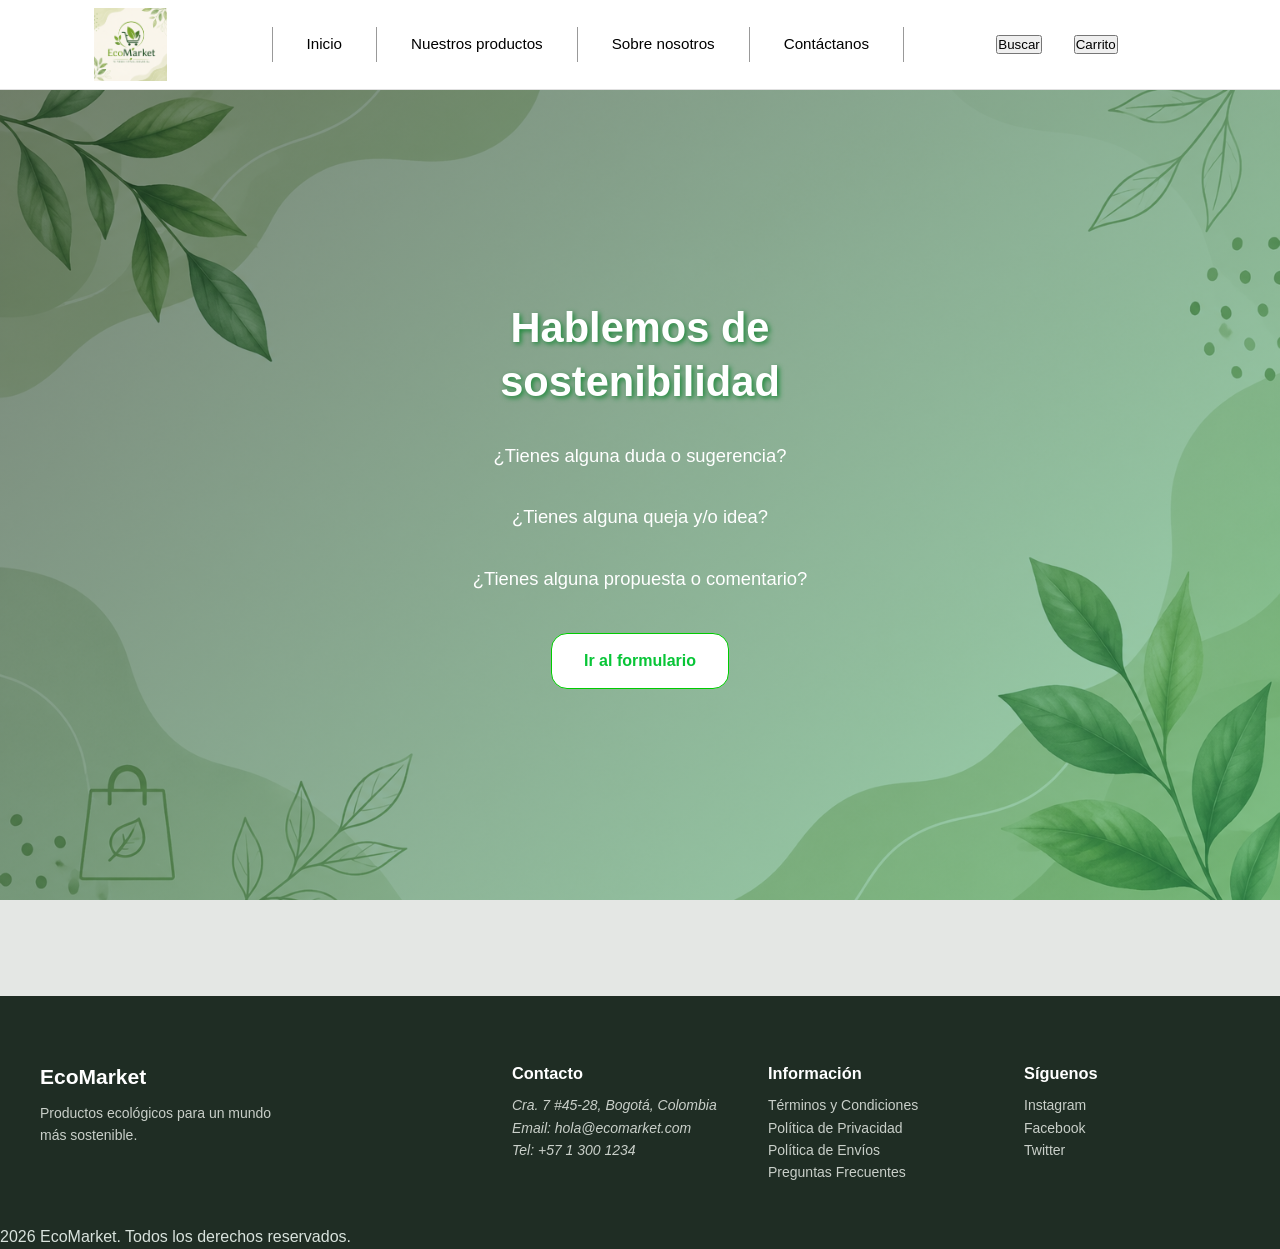
==== views/contacto.html @ 1eaf4905 "feat(contact): estilar página de contacto con preguntas animadas, formulario validado y revelado por" ====
<!DOCTYPE html>
<html lang="es">

<head>
    <meta charset="UTF-8">
    <meta name="viewport" content="width=device-width, initial-scale=1.0">
    <title>EcoMarket - Contáctanos</title>
    <link rel="stylesheet" href="/css/main.css">
    <link rel="stylesheet" href="/css/layout.css">
    <link rel="stylesheet" href="/css/components.css">
    <link rel="stylesheet" href="/css/animations.css">
</head>

<body>
    <header class="presentacion">
        <nav class="main-nav">
            <div class="logo-container">
                <img id="logo" src="/img/hero/logo.png">
            </div>

            <div class="ref-container">
                <hr>
                <a href="/index.html">Inicio</a>
                <hr>
                <a href="/views/productos.html">Nuestros productos</a>
                <hr>
                <a href="/views/sobre-nosotros.html">Sobre nosotros</a>
                <hr>
                <a href="/views/contacto.html">Contáctanos</a>
                <hr>
            </div>

            <div class="stuff-container">
                <button>Buscar</button>
                <button>Carrito</button>
            </div>
        </nav>
    </header>

    <main>
        <section class="contact-intro">
            <h1 class="contact-intro-title">Hablemos de sostenibilidad</h1>

            <div class="contact-intro-questions">
                <div class="contact-question" style="--line-delay: 0s;">
                    <p class="contact-intro-desc">¿Tienes alguna duda o sugerencia?</p>
                    <span class="contact-intro-line" aria-hidden="true"></span>
                </div>
                <div class="contact-question" style="--line-delay: 0.15s;">
                    <p class="contact-intro-desc">¿Tienes alguna queja y/o idea?</p>
                    <span class="contact-intro-line" aria-hidden="true"></span>
                </div>
                <div class="contact-question" style="--line-delay: 0.3s;">
                    <p class="contact-intro-desc">¿Tienes alguna propuesta o comentario?</p>
                    <span class="contact-intro-line" aria-hidden="true"></span>
                </div>
            </div>

            <a href="#contact-section" class="contact-intro-button">Ir al formulario</a>
        </section>

        <section class="contact-body" id="contact-section">
            <div class="contact-body-container">
                <form id="contact-form" class="contact-form" novalidate>
                    <h2 class="section-title">Envíanos un mensaje</h2>

                    <label class="form-field">
                        <span class="form-label">Nombre</span>
                        <input type="text" name="name" required minlength="2" placeholder="Tu nombre">
                    </label>

                    <label class="form-field">
                        <span class="form-label">Email</span>
                        <input type="email" name="email" required placeholder="tu@correo.com">
                    </label>

                    <label class="form-field">
                        <span class="form-label">Mensaje</span>
                        <textarea name="message" rows="5" required minlength="10"
                            placeholder="Cuéntanos en qué podemos ayudarte..."></textarea>
                    </label>

                    <button type="submit" class="form-submit">Enviar mensaje</button>
                </form>

                <aside class="contact-info">
                    <h2 class="section-title">Visítanos</h2>
                    <div class="contact-map" aria-label="Mapa de ubicación">
                        <div class="contact-map-pin" aria-hidden="true"></div>
                        <div class="contact-map-overlay">
                            <p>Cra. 7 #45-28</p>
                            <p>Bogotá, Colombia</p>
                        </div>
                    </div>

                    <ul class="contact-socials" aria-label="Redes sociales">
                        <li>
                            <a href="#" class="contact-social-link" aria-label="Instagram">
                                <span aria-hidden="true">IG</span>
                            </a>
                        </li>
                        <li>
                            <a href="#" class="contact-social-link" aria-label="Facebook">
                                <span aria-hidden="true">FB</span>
                            </a>
                        </li>
                        <li>
                            <a href="#" class="contact-social-link" aria-label="Twitter">
                                <span aria-hidden="true">TW</span>
                            </a>
                        </li>
                        <li>
                            <a href="#" class="contact-social-link" aria-label="WhatsApp">
                                <span aria-hidden="true">WA</span>
                            </a>
                        </li>
                    </ul>
                </aside>
            </div>
        </section>
    </main>

    <footer class="site-footer">
        <div class="footer-container">
            <div class="footer-section footer-brand">
                <h2 class="footer-title">EcoMarket</h2>
                <p class="footer-tagline">
                    Productos ecológicos para un mundo más sostenible.
                </p>
            </div>
            <div class="footer-section">
                <h3 class="footer-title">Contacto</h3>
                <address class="footer-contact">
                    <p>Cra. 7 #45-28, Bogotá, Colombia</p>
                    <p>Email: <a href="mailto:hola@ecomarket.com">hola@ecomarket.com</a></p>
                    <p>Tel: <a href="tel:+5713001234">+57 1 300 1234</a></p>
                </address>
            </div>

            <div class="footer-section">
                <h3 class="footer-title">Información</h3>
                <ul class="footer-links">
                    <li><a href="#">Términos y Condiciones</a></li>
                    <li><a href="#">Política de Privacidad</a></li>
                    <li><a href="#">Política de Envíos</a></li>
                    <li><a href="#">Preguntas Frecuentes</a></li>
                </ul>
            </div>

            <div class="footer-section">
                <h3 class="footer-title">Síguenos</h3>
                <ul class="social-links" aria-label="Redes sociales">
                    <li>
                        <a href="#" aria-label="Síguenos en Instagram" class="social-link">
                            <span aria-hidden="true">Instagram</span>
                        </a>
                    </li>
                    <li>
                        <a href="#" aria-label="Síguenos en Facebook" class="social-link">
                            <span aria-hidden="true">Facebook</span>
                        </a>
                    </li>
                    <li>
                        <a href="#" aria-label="Síguenos en Twitter" class="social-link">
                            <span aria-hidden="true">Twitter</span>
                        </a>
                    </li>
                </ul>
            </div>
        </div>

        <div class="footer-bottom">
            <p>2026 EcoMarket. Todos los derechos reservados.</p>
        </div>
    </footer>
</body>

</html>
---- css/main.css ----
:root {
    --color-text: #1f2d24;
    --font-family-base: -apple-system, BlinkMacSystemFont, "Segoe UI",
        Roboto, "Helvetica Neue", Arial, sans-serif;
    --font-family-heading: var(--font-family-base);
    --color-btn-hvr: #08c537;
    --color-bg: hsl(120, 5%, 90%)
}

* {
    margin: 0;
    padding: 0;
    box-sizing: border-box;
}

body {
    margin: 0;
    padding: 0;
    width: 100%;
    min-height: 100vh;
    font-family: var(--font-family-base);
    font-size: 1rem;
    line-height: 1.6;
    color: var(--color-text);
    background-color: var(--color-bg);
    -webkit-font-smoothing: antialiased;
    -moz-osx-font-smoothing: grayscale;
}
---- css/layout.css ----
.presentacion {
    color: white;
    font-size: 1.1rem;
    width: 100vw;
    position: sticky;
    top: 0;
    z-index: 1000;
}


.products {
    width: 100%;
    padding-block: 2rem;
}

.product-container {
    width: 100%;
    max-width: 1200px;
    margin-inline: auto;
}

.category {
    display: flex;
    flex-direction: column;
    gap: 1rem;
}

.card-container {
    display: grid;
    grid-template-columns: 1fr;
    justify-content: space-evenly;
    padding-inline: 2rem;
    gap: 1.5rem;
    row-gap: 2rem;
}

.site-footer {
    margin-top: 6rem;
    color: #d8e2dc;
    background-color: var(--color-text);
}

.footer-container {
    display: grid;
    grid-template-columns: 1fr;
    gap: 2.5rem;
    width: 100%;
    max-width: 1200px;
    margin-inline: auto;
    padding: 4rem 1rem 2.5rem;
}

.footer-section {
    display: flex;
    flex-direction: column;
    gap: 0.5rem;
}





@media (min-width: 720px) {
    .footer-container {
        grid-template-columns: repeat(2, 1fr);
        padding-inline: var(--space-md);
    }

    .card-container {
        grid-template-columns: repeat(3, 1fr);
    }
}

@media (min-width: 1024px) {
    .footer-container {
        grid-template-columns: 2fr 1fr 1fr 1fr;
    }

    .card-container {
        grid-template-columns: repeat(4, 1fr);
    }

    .contact-body-container {
        grid-template-columns: 3fr 2fr;
        align-items: start;
    }
}
---- css/components.css ----
.main-nav {
    display: flex;
    align-items: center;
    justify-content: space-evenly;
    width: 100%;
    height: 10vh;
    background-color: rgb(255, 255, 255);
    padding-right: 5rem;
    border-bottom: 1px solid #e0e0e0;
    mix-blend-mode: multiply;
}

.main-nav hr {
    display: inline-block;
    border: none;
    width: 0.0625rem;
    height: 40%;
    background-color: #999;
    margin: 0 0.625rem;
    vertical-align: middle;
}

.logo-container {
    display: flex;
    align-items: center;
    height: 100%;
}

#logo {
    height: 100%;
    max-height: 100%;
    width: auto;
    object-fit: contain;
    padding: 0.5rem 0.75rem;
}

.ref-container {
    display: flex;
    gap: 1.5rem;
    height: 100%;
    align-items: center;
    flex-wrap: nowrap;
}

.ref-container a {
    position: relative;
    max-width: fit-content;
    font-size: 0.95rem;
    color: black;
    text-decoration: none;
    white-space: nowrap;
}

.ref-container a:hover,
.hero-content button {
    color: var(--color-btn-hvr);
}

.stuff-container {
    display: flex;
    gap: 2rem;
}

.hero {
    min-height: fit-content;
    display: flex;
    width: 100vw;
    height: 80vh;
    background-image: linear-gradient(135deg,
            rgba(15, 40, 25, 0.55) 0%,
            rgba(39, 174, 96, 0.45) 100%), url(../img/hero/background.png);
    background-size: cover;
    background-position: center;
    background-repeat: no-repeat;
    overflow: hidden;
    justify-content: center;
    align-items: center;
    padding-bottom: 2rem;
}

.hero-content {
    display: flex;
    flex-direction: column;
    align-items: center;
    gap: 1rem;
    max-width: 100ch;
    color: white;
    padding: 2.6rem 3.3rem 0 0;
    text-align: center;
    transition: opacity 0.02s ease;
}

.hero-content #titulo {
    font-weight: bolder;
    text-shadow: 0.125rem 0.125rem 0.3125rem rgb(28, 137, 57);
    font-size: 4rem;
    line-height: 1.3;
}

.hero-desc {
    display: flex;
    flex-direction: column;
    align-items: center;
    gap: 2rem;
    padding: 0 8rem;
}

.hero-desc p {
    max-width: 70ch;
    font-size: 1.3rem;
}

.cta-button {
    position: relative;
    display: inline-block;
    color: var(--color-btn-hvr);
    padding: 1rem 2rem;
    background-color: white;
    border-radius: 1rem;
    border: 1px solid hsl(120, 100%, 40%);
    outline: 3px solid hsl(120, 100%, 40%);
    outline-offset: 0.14rem;
    text-decoration: none;
}

.cta-button:hover {
    animation: bigsmall 1.5s infinite;
}

.cta-button:active {
    animation: none;
    transform: translateY(2px) scale(0.95);
    box-shadow: 3px 3px 5px 5px hsl(120, 100%, 30%);
}

.cta-button:before {
    content: "";
    position: absolute;
    height: 4rem;
    width: 8rem;
    left: 50%;
    top: 50%;
    border-radius: 5rem;
    border: 3px solid rgba(0, 255, 0, 0.5);
    opacity: 0;
}

.cta-button:focus::before {
    animation: pulse 0.3s ease-out;
}


.category-title {
    color: green;
}

.card {
    border-radius: 0.5rem;
    overflow: hidden;
    background-color: white;
}

.card-img-wrap {
    width: 100%;
    position: relative;
    z-index: 0;
}

.card img {
    display: block;
    width: 100%;
    aspect-ratio: 4/3;
    object-fit: cover;
    z-index: 0;
}

.card-tag {
    position: absolute;
    top: 0;
    right: 0;
    display: flex;
    align-items: center;
    z-index: 2;
}

.card-tag-text {
    padding: 0.05rem 0.5rem;
    background: linear-gradient(to right, #ff007f, #7f00ff, #00f0ff, #ff007f);
    -webkit-background-clip: text;
    background-clip: text;
    color: transparent;
    font-weight: bold;
    z-index: 1;
}

.card-tag-bg {
    position: absolute;
    inset: 0;
    background-color: rgba(0, 0, 0, 0.7);
    border-radius: 0.4rem;
    z-index: 0;
}

.footer-brand {
    max-width: 30ch;
}

.footer-section,
.footer-section a {
    position: relative;
    color: hsl(120, 5%, 80%);
    text-decoration: none;
    font-size: 0.875rem;
}

.footer-section a:hover {
    color: hsl(120, 50%, 70%);
}

.footer-section a:hover::after,
.ref-container a:hover::after {
    content: "";
    position: absolute;
    height: 1rem;
    width: 0.1rem;
    left: 0%;
    top: 17%;
    border-bottom: 0.1rem solid hsl(120, 50%, 60%);
    animation: movingline 0.5s ease forwards;
}

.footer-section li {
    list-style: none;
}

.footer-title {
    color: white;
}

.contact-intro {
    position: relative;
    width: 100%;
    min-height: 90vh;
    display: flex;
    flex-direction: column;
    align-items: center;
    justify-content: center;
    gap: 2rem;
    text-align: center;
    padding: 4rem 2rem;
    background-image: linear-gradient(135deg,
            rgba(15, 40, 25, 0.55) 0%,
            rgba(39, 174, 96, 0.45) 100%), url(../img/hero/background.png);
    background-size: cover;
    background-position: center;
    color: white;
}

.contact-intro-title {
    font-size: 2.6rem;
    font-weight: bolder;
    text-shadow: 0.125rem 0.125rem 0.3125rem rgb(28, 137, 57);
    line-height: 1.3;
    max-width: 20ch;
}

.contact-intro-questions {
    display: flex;
    flex-direction: column;
    gap: 1.5rem;
    width: 100%;
    max-width: 1000px;
    align-items: center;
}

.contact-question {
    display: flex;
    flex-direction: column;
    align-items: center;
    gap: 0.5rem;
}

.contact-intro-desc {
    max-width: 40ch;
    font-size: 1.15rem;
    transition: color 0.3s ease, transform 0.3s ease;
}

.contact-question:hover .contact-intro-desc {
    color: #d4ffd9;
    transform: translateY(-2px);
}

.contact-intro-line {
    display: block;
    width: 0.18rem;
    height: 0;
    background: linear-gradient(to bottom, white, var(--color-btn-hvr));
    border-radius: 1rem;
    transform-origin: top;
}

.contact-intro:hover .contact-intro-line {
    animation: drawLine 0.7s ease-out forwards;
    animation-delay: var(--line-delay, 0s);
}

.contact-intro-button {
    display: inline-block;
    color: var(--color-btn-hvr);
    padding: 0.9rem 2rem;
    background-color: white;
    border-radius: 1rem;
    border: 1px solid hsl(120, 100%, 40%);
    text-decoration: none;
    font-weight: bold;
    transition: transform 0.3s ease, box-shadow 0.3s ease;
}

.contact-intro:hover .contact-intro-button {
    animation: pulseGlow 0.9s ease-out 0.95s;
}

.contact-body {
    width: 100%;
    padding-block: 4rem;
    display: none;
}

.contact-body:target {
    display: block;
    animation: fadeIn 0.5s ease-out;
}

.contact-body-container {
    display: grid;
    grid-template-columns: 1fr;
    gap: 2.5rem;
    max-width: 1200px;
    margin-inline: auto;
    padding-inline: 2rem;
}

.section-title {
    color: var(--color-btn-hvr);
    font-size: 1.8rem;
    margin-bottom: 0.5rem;
}

.contact-form {
    display: flex;
    flex-direction: column;
    gap: 1.2rem;
    background-color: white;
    padding: 2rem;
    border-radius: 1rem;
    box-shadow: 0 4px 16px rgba(0, 0, 0, 0.06);
}

.form-field {
    display: flex;
    flex-direction: column;
    gap: 0.4rem;
}

.form-label {
    font-weight: bold;
    color: var(--color-text);
    font-size: 0.95rem;
}

.contact-form input,
.contact-form textarea {
    width: 100%;
    padding: 0.7rem 0.9rem;
    border: 2px solid #e74c3c;
    border-radius: 0.5rem;
    font-family: inherit;
    font-size: 1rem;
    color: var(--color-text);
    background-color: var(--color-bg);
    box-shadow: 0 0 0 3px rgba(231, 76, 60, 0.12);
    transition: border-color 0.3s ease, box-shadow 0.3s ease;
}

.contact-form input:valid,
.contact-form textarea:valid {
    border-color: #2ecc71;
    box-shadow: 0 0 0 3px rgba(46, 204, 113, 0.15);
}

.contact-form input:focus,
.contact-form textarea:focus {
    outline: none;
    border-color: #2ecc71;
    box-shadow: 0 0 0 3px rgba(46, 204, 113, 0.2);
}

.form-submit {
    align-self: flex-start;
    color: white;
    background-color: var(--color-btn-hvr);
    padding: 0.9rem 2rem;
    border: none;
    border-radius: 0.75rem;
    font-weight: bold;
    cursor: pointer;
    transition: transform 0.2s ease, background-color 0.2s ease;
}

.form-submit:hover {
    background-color: hsl(120, 100%, 35%);
    transform: translateY(-2px);
}

.contact-info {
    display: flex;
    flex-direction: column;
    gap: 1.5rem;
}

.contact-map {
    position: relative;
    width: 100%;
    aspect-ratio: 4/3;
    border-radius: 1rem;
    overflow: hidden;
    background:
        linear-gradient(120deg, rgba(46, 204, 113, 0.2), rgba(39, 174, 96, 0.35)),
        repeating-linear-gradient(0deg, #e8efe9 0 39px, #cfd9d2 39px 40px),
        repeating-linear-gradient(90deg, #e8efe9 0 39px, #cfd9d2 39px 40px);
    box-shadow: 0 4px 16px rgba(0, 0, 0, 0.08);
}

.contact-map-pin {
    position: absolute;
    top: 45%;
    left: 50%;
    width: 1.4rem;
    height: 1.4rem;
    background-color: #e74c3c;
    border: 3px solid white;
    border-radius: 50%;
    transform: translate(-50%, -100%);
    box-shadow: 0 4px 8px rgba(0, 0, 0, 0.25);
}

.contact-map-pin::after {
    content: "";
    position: absolute;
    top: 100%;
    left: 50%;
    width: 0;
    height: 0;
    border-left: 0.5rem solid transparent;
    border-right: 0.5rem solid transparent;
    border-top: 0.8rem solid #e74c3c;
    transform: translateX(-50%);
}

.contact-map-overlay {
    position: absolute;
    bottom: 1rem;
    left: 1rem;
    background-color: white;
    padding: 0.6rem 1rem;
    border-radius: 0.5rem;
    font-size: 0.9rem;
    box-shadow: 0 2px 8px rgba(0, 0, 0, 0.15);
}

.contact-socials {
    list-style: none;
    display: flex;
    gap: 1rem;
    flex-wrap: wrap;
}

.contact-social-link {
    display: flex;
    align-items: center;
    justify-content: center;
    width: 3rem;
    height: 3rem;
    border-radius: 50%;
    background-color: white;
    color: var(--color-btn-hvr);
    font-weight: bold;
    text-decoration: none;
    border: 2px solid var(--color-btn-hvr);
    transition: transform 0.3s ease, background-color 0.3s ease, color 0.3s ease;
}

.contact-social-link:hover {
    transform: scale(1.2);
    background-color: var(--color-btn-hvr);
    color: white;
}
---- css/animations.css ----
@keyframes pulse {
    from {
        transform: translate(-50%, -50%) scale(1);
        opacity: 1;
    }

    to {
        transform: translate(-50%, -50%) scale(4);
        opacity: 0;
    }
}

@keyframes bigsmall {

    0%,
    100% {
        transform: scale(1.05);
    }

    50% {
        transform: scale(1.08);
    }
}

@keyframes movingline {
    from {
        width: 1%;
    }

    to {
        width: 100%;
    }
}

@keyframes drawLine {
    0% {
        height: 0;
        opacity: 0;
    }

    20% {
        opacity: 1;
    }

    100% {
        height: 3rem;
        opacity: 1;
    }
}

@keyframes fadeIn {
    from {
        opacity: 0;
        transform: translateY(20px);
    }

    to {
        opacity: 1;
        transform: translateY(0);
    }
}

@keyframes pulseGlow {
    0% {
        transform: scale(1);
        box-shadow: 0 0 0 0 rgba(8, 197, 55, 0.6);
    }

    50% {
        transform: scale(1.05);
        box-shadow: 0 0 0 12px rgba(8, 197, 55, 0);
    }

    100% {
        transform: scale(1);
        box-shadow: 0 0 0 0 rgba(8, 197, 55, 0);
    }
}
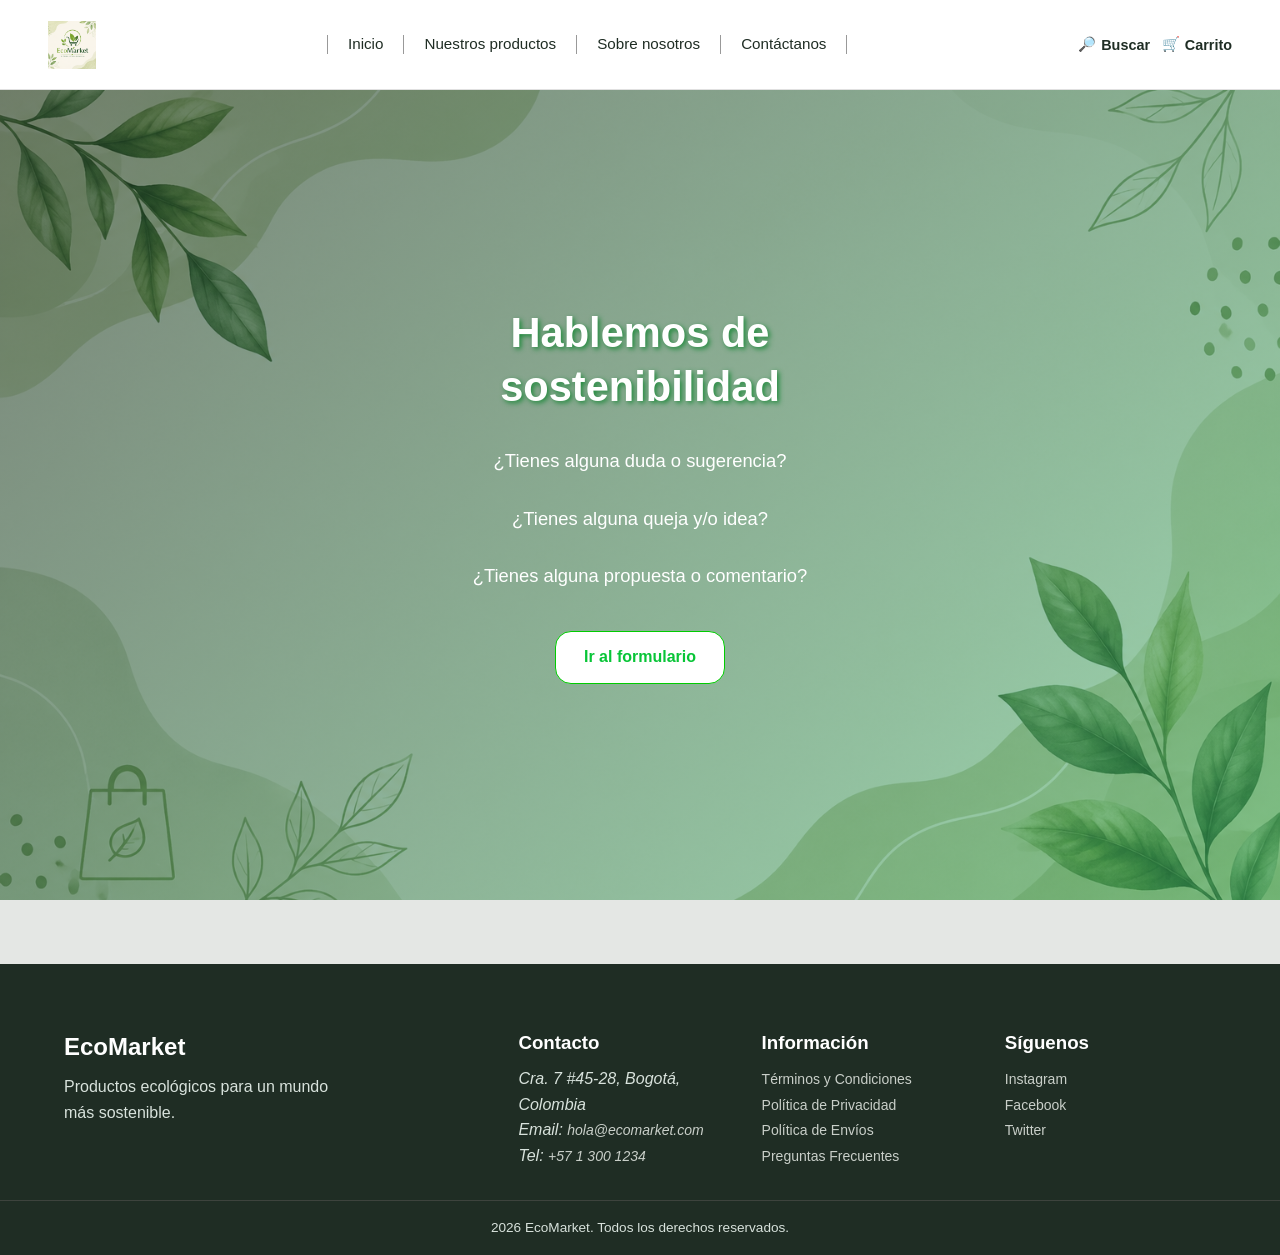
==== commit bfa3ce77: "refactor: enfoque Mobile First y reorganización de módulos CSS - layout.css ahora contiene toda la e" ====
--- a/views/contacto.html
+++ b/views/contacto.html
@@ -31,8 +31,8 @@
             </div>
 
             <div class="stuff-container">
-                <button>Buscar</button>
-                <button>Carrito</button>
+                <button><span aria-hidden="true">🔎</span> Buscar</button>
+                <button><span aria-hidden="true">🛒</span> Carrito</button>
             </div>
         </nav>
     </header>
--- a/css/layout.css
+++ b/css/layout.css
@@ -1,12 +1,136 @@
+/* =========================
+   LAYOUT - Mobile First
+   Header, secciones, grids y footer
+   ========================= */
+
 .presentacion {
     color: white;
-    font-size: 1.1rem;
-    width: 100vw;
+    font-size: 1rem;
+    width: 100%;
     position: sticky;
     top: 0;
     z-index: 1000;
 }
 
+.main-nav {
+    display: grid;
+    grid-template-columns: auto 1fr;
+    grid-template-areas:
+        "logo stuff"
+        "ref ref";
+    gap: 0.5rem 1rem;
+    align-items: center;
+    width: 100%;
+    background-color: white;
+    padding: 0.5rem 1rem;
+    border-bottom: 1px solid #e0e0e0;
+}
+
+.logo-container {
+    grid-area: logo;
+    display: flex;
+    align-items: center;
+    height: 3rem;
+}
+
+.ref-container {
+    grid-area: ref;
+    display: flex;
+    flex-wrap: wrap;
+    gap: 0.5rem 1rem;
+    justify-content: center;
+    align-items: center;
+}
+
+.stuff-container {
+    grid-area: stuff;
+    display: flex;
+    gap: 0.75rem;
+    justify-self: end;
+}
+
+.main-nav hr {
+    display: none;
+}
+
+.hero,
+.about-hero,
+.contact-intro {
+    width: 100%;
+    display: flex;
+    flex-direction: column;
+    justify-content: center;
+    align-items: center;
+    text-align: center;
+    color: white;
+    background-image: linear-gradient(135deg,
+            rgba(15, 40, 25, 0.55) 0%,
+            rgba(39, 174, 96, 0.45) 100%), url(../img/hero/background.png);
+    background-size: cover;
+    background-position: center;
+    background-repeat: no-repeat;
+}
+
+.hero {
+    min-height: 70vh;
+    padding: 2rem 1rem;
+}
+
+.about-hero {
+    min-height: 40vh;
+    padding: 3rem 1rem;
+}
+
+.contact-intro {
+    min-height: 90vh;
+    gap: 1.5rem;
+    padding: 3rem 1rem;
+}
+
+.hero-content,
+.about-hero-content {
+    display: flex;
+    flex-direction: column;
+    align-items: center;
+    gap: 1rem;
+    max-width: 100ch;
+}
+
+.contact-intro-questions {
+    display: flex;
+    flex-direction: column;
+    gap: 1.25rem;
+    width: 100%;
+    max-width: 1000px;
+    align-items: center;
+}
+
+.contact-question {
+    display: flex;
+    flex-direction: column;
+    align-items: center;
+    gap: 0.5rem;
+}
+
+.contact-body {
+    width: 100%;
+    padding-block: 3rem;
+    display: none;
+}
+
+.contact-body:target {
+    display: block;
+    animation: fadeIn 0.5s ease-out;
+}
+
+.contact-body-container {
+    display: grid;
+    grid-template-columns: 1fr;
+    gap: 2rem;
+    max-width: 1200px;
+    margin-inline: auto;
+    padding-inline: 1rem;
+}
 
 .products {
     width: 100%;
@@ -28,14 +152,98 @@
 .card-container {
     display: grid;
     grid-template-columns: 1fr;
-    justify-content: space-evenly;
-    padding-inline: 2rem;
+    padding-inline: 1rem;
     gap: 1.5rem;
-    row-gap: 2rem;
+}
+
+.catalog {
+    display: grid;
+    grid-template-columns: 1fr;
+    gap: 1.5rem;
+    max-width: 1400px;
+    margin-inline: auto;
+    padding: 1.5rem 1rem;
+}
+
+.catalog-main {
+    display: flex;
+    flex-direction: column;
+    gap: 1.25rem;
+}
+
+.catalog-grid {
+    display: grid;
+    grid-template-columns: 1fr;
+    gap: 1.25rem;
+}
+
+.history {
+    width: 100%;
+    padding-block: 3rem;
+}
+
+.history-container {
+    display: flex;
+    flex-direction: column;
+    gap: 1.5rem;
+    max-width: 1200px;
+    margin-inline: auto;
+    padding-inline: 1rem;
+    align-items: center;
+}
+
+.history-text {
+    display: flex;
+    flex-direction: column;
+    gap: 1rem;
+    max-width: 60ch;
+}
+
+.principles {
+    width: 100%;
+    padding-block: 3rem;
+    background-color: white;
+}
+
+.principles-container {
+    max-width: 1200px;
+    margin-inline: auto;
+    padding-inline: 1rem;
+    text-align: center;
+}
+
+.principles-list {
+    list-style: none;
+    display: grid;
+    grid-template-columns: 1fr;
+    gap: 1rem;
+    margin-top: 1.5rem;
+}
+
+.testimonials {
+    width: 100%;
+    padding-block: 3rem;
+    overflow-x: hidden;
+}
+
+.testimonials-container {
+    max-width: 1200px;
+    margin-inline: auto;
+    padding-inline: 1rem;
+    text-align: center;
+}
+
+.testimonials-track {
+    display: flex;
+    gap: 1.25rem;
+    margin-top: 1.5rem;
+    overflow-x: auto;
+    scroll-snap-type: x mandatory;
+    padding-bottom: 1rem;
 }
 
 .site-footer {
-    margin-top: 6rem;
+    margin-top: 4rem;
     color: #d8e2dc;
     background-color: var(--color-text);
 }
@@ -43,11 +251,11 @@
 .footer-container {
     display: grid;
     grid-template-columns: 1fr;
-    gap: 2.5rem;
-    width: 100%;
-    max-width: 1200px;
-    margin-inline: auto;
-    padding: 4rem 1rem 2.5rem;
+    gap: 2rem;
+    width: 100%;
+    max-width: 1200px;
+    margin-inline: auto;
+    padding: 3rem 1rem 2rem;
 }
 
 .footer-section {
@@ -56,27 +264,131 @@
     gap: 0.5rem;
 }
 
-
-
-
-
+.footer-section li {
+    list-style: none;
+}
+
+.footer-brand {
+    max-width: 30ch;
+}
+
+.footer-bottom {
+    text-align: center;
+    padding: 1rem;
+    font-size: 0.85rem;
+    border-top: 1px solid hsl(120, 5%, 25%);
+}
+
+
+/* =========================
+   Tablet (>=720px)
+   ========================= */
 @media (min-width: 720px) {
+    .presentacion {
+        font-size: 1.1rem;
+    }
+
+    .main-nav {
+        grid-template-columns: auto 1fr auto;
+        grid-template-areas: "logo ref stuff";
+        padding: 0.5rem 2rem;
+        height: 10vh;
+    }
+
+    .logo-container {
+        height: 100%;
+    }
+
+    .ref-container {
+        gap: 1rem;
+        justify-content: center;
+    }
+
+    .main-nav hr {
+        display: inline-block;
+        border: none;
+        width: 0.0625rem;
+        height: 1.2rem;
+        background-color: #999;
+        margin: 0 0.25rem;
+        vertical-align: middle;
+    }
+
+    .hero {
+        min-height: 80vh;
+        padding: 3rem 2rem;
+    }
+
+    .about-hero {
+        min-height: 50vh;
+        padding: 4rem 2rem;
+    }
+
+    .contact-intro {
+        padding: 4rem 2rem;
+        gap: 2rem;
+    }
+
+    .card-container,
+    .catalog-grid {
+        grid-template-columns: repeat(2, 1fr);
+        padding-inline: 2rem;
+    }
+
+    .catalog {
+        padding: 2rem 1.5rem;
+    }
+
     .footer-container {
         grid-template-columns: repeat(2, 1fr);
-        padding-inline: var(--space-md);
+        padding: 4rem 1.5rem 2rem;
+    }
+
+    .principles-list {
+        grid-template-columns: repeat(2, 1fr);
+        gap: 1.5rem;
+    }
+
+    .history-container,
+    .principles-container,
+    .testimonials-container,
+    .contact-body-container {
+        padding-inline: 2rem;
+    }
+}
+
+
+/* =========================
+   Desktop (>=1024px)
+   ========================= */
+@media (min-width: 1024px) {
+    .main-nav {
+        padding: 0.5rem 3rem;
     }
 
     .card-container {
-        grid-template-columns: repeat(3, 1fr);
-    }
-}
-
-@media (min-width: 1024px) {
+        grid-template-columns: repeat(4, 1fr);
+    }
+
+    .catalog {
+        grid-template-columns: 260px 1fr;
+    }
+
+    .catalog-grid {
+        grid-template-columns: repeat(4, 1fr);
+    }
+
     .footer-container {
         grid-template-columns: 2fr 1fr 1fr 1fr;
     }
 
-    .card-container {
+    .history-container {
+        flex-direction: row;
+        align-items: center;
+        gap: 4rem;
+    }
+
+    .principles-list {
         grid-template-columns: repeat(4, 1fr);
     }
 
@@ -84,4 +396,4 @@
         grid-template-columns: 3fr 2fr;
         align-items: start;
     }
-}+}
--- a/css/components.css
+++ b/css/components.css
@@ -1,126 +1,129 @@
-.main-nav {
-    display: flex;
-    align-items: center;
-    justify-content: space-evenly;
-    width: 100%;
-    height: 10vh;
-    background-color: rgb(255, 255, 255);
-    padding-right: 5rem;
-    border-bottom: 1px solid #e0e0e0;
-    mix-blend-mode: multiply;
-}
-
-.main-nav hr {
-    display: inline-block;
-    border: none;
-    width: 0.0625rem;
-    height: 40%;
-    background-color: #999;
-    margin: 0 0.625rem;
-    vertical-align: middle;
-}
-
-.logo-container {
-    display: flex;
-    align-items: center;
-    height: 100%;
-}
-
+/* =========================
+   COMPONENTS - Mobile First
+   Tipografía de secciones, botones, cards, formularios,
+   filtros, paginación y elementos decorativos
+   ========================= */
+
+
+/* --- Navegación --- */
 #logo {
     height: 100%;
-    max-height: 100%;
+    max-height: 3rem;
     width: auto;
     object-fit: contain;
-    padding: 0.5rem 0.75rem;
-}
-
-.ref-container {
-    display: flex;
-    gap: 1.5rem;
-    height: 100%;
-    align-items: center;
-    flex-wrap: nowrap;
 }
 
 .ref-container a {
     position: relative;
-    max-width: fit-content;
-    font-size: 0.95rem;
-    color: black;
+    font-size: 0.9rem;
+    color: var(--color-text);
     text-decoration: none;
     white-space: nowrap;
 }
 
-.ref-container a:hover,
-.hero-content button {
-    color: var(--color-btn-hvr);
-}
-
-.stuff-container {
-    display: flex;
-    gap: 2rem;
-}
-
-.hero {
-    min-height: fit-content;
-    display: flex;
-    width: 100vw;
-    height: 80vh;
-    background-image: linear-gradient(135deg,
-            rgba(15, 40, 25, 0.55) 0%,
-            rgba(39, 174, 96, 0.45) 100%), url(../img/hero/background.png);
-    background-size: cover;
-    background-position: center;
-    background-repeat: no-repeat;
-    overflow: hidden;
-    justify-content: center;
-    align-items: center;
-    padding-bottom: 2rem;
-}
-
-.hero-content {
-    display: flex;
-    flex-direction: column;
-    align-items: center;
-    gap: 1rem;
-    max-width: 100ch;
-    color: white;
-    padding: 2.6rem 3.3rem 0 0;
-    text-align: center;
-    transition: opacity 0.02s ease;
-}
-
-.hero-content #titulo {
+.ref-container a:hover {
+    color: var(--color-btn-hvr);
+}
+
+.stuff-container button {
+    display: inline-flex;
+    align-items: center;
+    gap: 0.3rem;
+    border: none;
+    background: none;
+    color: var(--color-text);
+    font-weight: bold;
+    cursor: pointer;
+    font-size: 0.9rem;
+}
+
+.stuff-container button:hover {
+    color: var(--color-btn-hvr);
+}
+
+
+/* --- Hero / Headings de página --- */
+#titulo {
+    font-weight: bolder;
+    font-size: 2rem;
+    line-height: 1.3;
+}
+
+.hero-desc {
+    display: flex;
+    flex-direction: column;
+    align-items: center;
+    gap: 1.25rem;
+}
+
+.hero-desc p {
+    max-width: 70ch;
+    font-size: 1rem;
+}
+
+.about-hero-title {
+    font-size: 1.8rem;
     font-weight: bolder;
     text-shadow: 0.125rem 0.125rem 0.3125rem rgb(28, 137, 57);
-    font-size: 4rem;
     line-height: 1.3;
 }
 
-.hero-desc {
-    display: flex;
-    flex-direction: column;
-    align-items: center;
-    gap: 2rem;
-    padding: 0 8rem;
-}
-
-.hero-desc p {
-    max-width: 70ch;
+.about-hero-desc {
+    font-size: 1rem;
+}
+
+.contact-intro-title {
+    font-size: 1.8rem;
+    font-weight: bolder;
+    text-shadow: 0.125rem 0.125rem 0.3125rem rgb(28, 137, 57);
+    line-height: 1.3;
+    max-width: 20ch;
+}
+
+.contact-intro-desc {
+    max-width: 40ch;
+    font-size: 1rem;
+}
+
+.contact-intro-line {
+    display: block;
+    width: 0.18rem;
+    height: 0;
+    background: linear-gradient(to bottom, white, var(--color-btn-hvr));
+    border-radius: 1rem;
+    transform-origin: top;
+}
+
+.contact-intro:hover .contact-intro-line {
+    animation: drawLine 0.7s ease-out forwards;
+    animation-delay: var(--line-delay, 0s);
+}
+
+.section-title {
+    color: var(--color-btn-hvr);
+    font-size: 1.4rem;
+    margin-bottom: 0.5rem;
+}
+
+.category-title {
+    color: var(--color-btn-hvr);
     font-size: 1.3rem;
 }
 
+
+/* --- Botones --- */
 .cta-button {
     position: relative;
     display: inline-block;
     color: var(--color-btn-hvr);
-    padding: 1rem 2rem;
+    padding: 0.8rem 1.5rem;
     background-color: white;
     border-radius: 1rem;
     border: 1px solid hsl(120, 100%, 40%);
     outline: 3px solid hsl(120, 100%, 40%);
     outline-offset: 0.14rem;
     text-decoration: none;
+    font-weight: bold;
 }
 
 .cta-button:hover {
@@ -133,7 +136,7 @@
     box-shadow: 3px 3px 5px 5px hsl(120, 100%, 30%);
 }
 
-.cta-button:before {
+.cta-button::before {
     content: "";
     position: absolute;
     height: 4rem;
@@ -149,21 +152,52 @@
     animation: pulse 0.3s ease-out;
 }
 
-
-.category-title {
-    color: green;
-}
-
+.contact-intro-button {
+    display: inline-block;
+    color: var(--color-btn-hvr);
+    padding: 0.8rem 1.75rem;
+    background-color: white;
+    border-radius: 1rem;
+    border: 1px solid hsl(120, 100%, 40%);
+    text-decoration: none;
+    font-weight: bold;
+}
+
+.card-button {
+    align-self: flex-start;
+    margin-top: 0.4rem;
+    color: white;
+    background-color: var(--color-btn-hvr);
+    padding: 0.5rem 1rem;
+    border-radius: 0.5rem;
+    text-decoration: none;
+    font-size: 0.9rem;
+    font-weight: bold;
+    transition: background-color 0.2s ease, transform 0.2s ease;
+}
+
+.card-button:hover {
+    background-color: hsl(120, 100%, 35%);
+    transform: scale(1.05);
+}
+
+
+/* --- Cards de producto --- */
 .card {
     border-radius: 0.5rem;
     overflow: hidden;
     background-color: white;
+    transition: transform 0.3s ease, box-shadow 0.3s ease;
+}
+
+.card:hover {
+    transform: translateY(-8px);
+    box-shadow: 0 12px 24px rgba(8, 197, 55, 0.18);
 }
 
 .card-img-wrap {
     width: 100%;
     position: relative;
-    z-index: 0;
 }
 
 .card img {
@@ -171,7 +205,28 @@
     width: 100%;
     aspect-ratio: 4/3;
     object-fit: cover;
-    z-index: 0;
+}
+
+.card-info {
+    display: flex;
+    flex-direction: column;
+    gap: 0.4rem;
+    padding: 1rem;
+}
+
+.card-info h3 {
+    font-size: 1.05rem;
+    color: var(--color-text);
+}
+
+.card-info p {
+    font-size: 0.9rem;
+    color: hsl(120, 5%, 35%);
+}
+
+.precio {
+    font-weight: bold;
+    color: var(--color-btn-hvr);
 }
 
 .card-tag {
@@ -201,158 +256,175 @@
     z-index: 0;
 }
 
-.footer-brand {
-    max-width: 30ch;
-}
-
-.footer-section,
-.footer-section a {
-    position: relative;
-    color: hsl(120, 5%, 80%);
+.card-stock {
+    position: absolute;
+    top: 0.5rem;
+    left: 0.5rem;
+    padding: 0.2rem 0.6rem;
+    border-radius: 1rem;
+    font-size: 0.75rem;
+    font-weight: bold;
+    color: white;
+    z-index: 2;
+}
+
+.card-stock.in-stock {
+    background-color: var(--color-btn-hvr);
+}
+
+.card-stock.out-stock {
+    background-color: #e74c3c;
+}
+
+.card-fav {
+    position: absolute;
+    top: 0.5rem;
+    right: 0.5rem;
+    display: flex;
+    align-items: center;
+    justify-content: center;
+    width: 2.2rem;
+    height: 2.2rem;
+    border-radius: 50%;
+    background-color: rgba(255, 255, 255, 0.9);
+    color: #999;
     text-decoration: none;
-    font-size: 0.875rem;
-}
-
-.footer-section a:hover {
-    color: hsl(120, 50%, 70%);
-}
-
-.footer-section a:hover::after,
-.ref-container a:hover::after {
-    content: "";
-    position: absolute;
-    height: 1rem;
-    width: 0.1rem;
-    left: 0%;
-    top: 17%;
-    border-bottom: 0.1rem solid hsl(120, 50%, 60%);
-    animation: movingline 0.5s ease forwards;
-}
-
-.footer-section li {
-    list-style: none;
-}
-
-.footer-title {
-    color: white;
-}
-
-.contact-intro {
-    position: relative;
+    font-size: 1.2rem;
+    z-index: 2;
+    transition: transform 0.2s ease, color 0.2s ease, background-color 0.2s ease;
+}
+
+.card-fav:hover {
+    transform: scale(1.15);
+}
+
+.card-fav:active {
+    color: #e74c3c;
+}
+
+.card:target .card-fav {
+    color: #e74c3c;
+    background-color: white;
+    animation: bigsmall 0.4s ease;
+}
+
+
+/* --- Principios --- */
+.principle-item {
+    background-color: var(--color-bg);
+    padding: 1.25rem;
+    border-radius: 0.75rem;
+    display: flex;
+    flex-direction: column;
+    gap: 0.5rem;
+    align-items: center;
+    text-align: center;
+    border: 1px solid transparent;
+    transition: transform 0.3s ease, border-color 0.3s ease, box-shadow 0.3s ease;
+}
+
+.principle-item:hover {
+    transform: translateY(-6px);
+    border-color: var(--color-btn-hvr);
+    box-shadow: 0 8px 20px rgba(8, 197, 55, 0.15);
+}
+
+.principle-icon {
+    width: 3rem;
+    height: 3rem;
+    border-radius: 50%;
+    background: linear-gradient(135deg, #2ecc71, #27ae60);
+}
+
+.principle-title {
+    color: var(--color-text);
+    font-size: 1.05rem;
+}
+
+
+/* --- Testimonios --- */
+.testimonial-card {
+    flex: 0 0 85%;
+    scroll-snap-align: center;
+    background-color: white;
+    padding: 1.5rem 1.25rem;
+    border-radius: 1rem;
+    display: flex;
+    flex-direction: column;
+    align-items: center;
+    gap: 0.9rem;
+    box-shadow: 0 4px 12px rgba(0, 0, 0, 0.06);
+    transition: transform 0.4s ease, box-shadow 0.4s ease;
+}
+
+.testimonial-card:hover {
+    transform: translateY(-8px) scale(1.02);
+    box-shadow: 0 10px 25px rgba(8, 197, 55, 0.2);
+}
+
+.testimonial-photo {
+    width: 4.5rem;
+    height: 4.5rem;
+    border-radius: 50%;
+    overflow: hidden;
+    border: 3px solid var(--color-btn-hvr);
+}
+
+.testimonial-photo img {
     width: 100%;
-    min-height: 90vh;
-    display: flex;
-    flex-direction: column;
-    align-items: center;
-    justify-content: center;
-    gap: 2rem;
-    text-align: center;
-    padding: 4rem 2rem;
-    background-image: linear-gradient(135deg,
-            rgba(15, 40, 25, 0.55) 0%,
-            rgba(39, 174, 96, 0.45) 100%), url(../img/hero/background.png);
-    background-size: cover;
-    background-position: center;
-    color: white;
-}
-
-.contact-intro-title {
-    font-size: 2.6rem;
-    font-weight: bolder;
-    text-shadow: 0.125rem 0.125rem 0.3125rem rgb(28, 137, 57);
-    line-height: 1.3;
-    max-width: 20ch;
-}
-
-.contact-intro-questions {
-    display: flex;
-    flex-direction: column;
-    gap: 1.5rem;
+    height: 100%;
+    object-fit: cover;
+}
+
+.testimonial-text {
+    font-style: italic;
+    max-width: 45ch;
+    color: var(--color-text);
+    font-size: 0.95rem;
+}
+
+.testimonial-stars {
+    display: flex;
+    gap: 0.25rem;
+}
+
+.testimonial-stars span::before {
+    content: "★";
+    color: #f1c40f;
+    font-size: 1.1rem;
+    line-height: 1;
+}
+
+.testimonial-author {
+    font-weight: bold;
+    color: var(--color-btn-hvr);
+}
+
+
+/* --- History --- */
+.history-img-wrap {
     width: 100%;
-    max-width: 1000px;
-    align-items: center;
-}
-
-.contact-question {
-    display: flex;
-    flex-direction: column;
-    align-items: center;
-    gap: 0.5rem;
-}
-
-.contact-intro-desc {
-    max-width: 40ch;
-    font-size: 1.15rem;
-    transition: color 0.3s ease, transform 0.3s ease;
-}
-
-.contact-question:hover .contact-intro-desc {
-    color: #d4ffd9;
-    transform: translateY(-2px);
-}
-
-.contact-intro-line {
-    display: block;
-    width: 0.18rem;
-    height: 0;
-    background: linear-gradient(to bottom, white, var(--color-btn-hvr));
+    max-width: 500px;
     border-radius: 1rem;
-    transform-origin: top;
-}
-
-.contact-intro:hover .contact-intro-line {
-    animation: drawLine 0.7s ease-out forwards;
-    animation-delay: var(--line-delay, 0s);
-}
-
-.contact-intro-button {
-    display: inline-block;
-    color: var(--color-btn-hvr);
-    padding: 0.9rem 2rem;
-    background-color: white;
-    border-radius: 1rem;
-    border: 1px solid hsl(120, 100%, 40%);
-    text-decoration: none;
-    font-weight: bold;
-    transition: transform 0.3s ease, box-shadow 0.3s ease;
-}
-
-.contact-intro:hover .contact-intro-button {
-    animation: pulseGlow 0.9s ease-out 0.95s;
-}
-
-.contact-body {
+    overflow: hidden;
+    box-shadow: 0 4px 20px rgba(0, 0, 0, 0.1);
+}
+
+.history-img-wrap img {
     width: 100%;
-    padding-block: 4rem;
-    display: none;
-}
-
-.contact-body:target {
-    display: block;
-    animation: fadeIn 0.5s ease-out;
-}
-
-.contact-body-container {
-    display: grid;
-    grid-template-columns: 1fr;
-    gap: 2.5rem;
-    max-width: 1200px;
-    margin-inline: auto;
-    padding-inline: 2rem;
-}
-
-.section-title {
-    color: var(--color-btn-hvr);
-    font-size: 1.8rem;
-    margin-bottom: 0.5rem;
-}
-
+    height: 100%;
+    object-fit: cover;
+    aspect-ratio: 4/3;
+}
+
+
+/* --- Formulario de contacto --- */
 .contact-form {
     display: flex;
     flex-direction: column;
-    gap: 1.2rem;
-    background-color: white;
-    padding: 2rem;
+    gap: 1rem;
+    background-color: white;
+    padding: 1.5rem;
     border-radius: 1rem;
     box-shadow: 0 4px 16px rgba(0, 0, 0, 0.06);
 }
@@ -372,7 +444,7 @@
 .contact-form input,
 .contact-form textarea {
     width: 100%;
-    padding: 0.7rem 0.9rem;
+    padding: 0.65rem 0.85rem;
     border: 2px solid #e74c3c;
     border-radius: 0.5rem;
     font-family: inherit;
@@ -400,7 +472,7 @@
     align-self: flex-start;
     color: white;
     background-color: var(--color-btn-hvr);
-    padding: 0.9rem 2rem;
+    padding: 0.8rem 1.75rem;
     border: none;
     border-radius: 0.75rem;
     font-weight: bold;
@@ -413,10 +485,12 @@
     transform: translateY(-2px);
 }
 
+
+/* --- Contact info: mapa y redes --- */
 .contact-info {
     display: flex;
     flex-direction: column;
-    gap: 1.5rem;
+    gap: 1.25rem;
 }
 
 .contact-map {
@@ -425,10 +499,7 @@
     aspect-ratio: 4/3;
     border-radius: 1rem;
     overflow: hidden;
-    background:
-        linear-gradient(120deg, rgba(46, 204, 113, 0.2), rgba(39, 174, 96, 0.35)),
-        repeating-linear-gradient(0deg, #e8efe9 0 39px, #cfd9d2 39px 40px),
-        repeating-linear-gradient(90deg, #e8efe9 0 39px, #cfd9d2 39px 40px);
+    background: linear-gradient(135deg, #d8e8d4, #b8d4c8);
     box-shadow: 0 4px 16px rgba(0, 0, 0, 0.08);
 }
 
@@ -463,16 +534,16 @@
     bottom: 1rem;
     left: 1rem;
     background-color: white;
-    padding: 0.6rem 1rem;
+    padding: 0.5rem 0.9rem;
     border-radius: 0.5rem;
-    font-size: 0.9rem;
+    font-size: 0.85rem;
     box-shadow: 0 2px 8px rgba(0, 0, 0, 0.15);
 }
 
 .contact-socials {
     list-style: none;
     display: flex;
-    gap: 1rem;
+    gap: 0.75rem;
     flex-wrap: wrap;
 }
 
@@ -480,8 +551,8 @@
     display: flex;
     align-items: center;
     justify-content: center;
-    width: 3rem;
-    height: 3rem;
+    width: 2.75rem;
+    height: 2.75rem;
     border-radius: 50%;
     background-color: white;
     color: var(--color-btn-hvr);
@@ -495,4 +566,293 @@
     transform: scale(1.2);
     background-color: var(--color-btn-hvr);
     color: white;
-}+}
+
+
+/* --- Sidebar filtros y buscador --- */
+.filters {
+    background-color: white;
+    border-radius: 1rem;
+    padding: 1.25rem;
+    box-shadow: 0 4px 12px rgba(0, 0, 0, 0.05);
+    display: flex;
+    flex-direction: column;
+    gap: 1.25rem;
+}
+
+.filters-block {
+    display: flex;
+    flex-direction: column;
+    gap: 0.5rem;
+}
+
+.filters-title {
+    color: var(--color-btn-hvr);
+    font-size: 1rem;
+    border-bottom: 2px solid var(--color-bg);
+    padding-bottom: 0.4rem;
+}
+
+.filters-list {
+    list-style: none;
+    display: flex;
+    flex-direction: column;
+    gap: 0.4rem;
+}
+
+.filters-list label {
+    display: flex;
+    align-items: center;
+    gap: 0.5rem;
+    cursor: pointer;
+    font-size: 0.9rem;
+    transition: color 0.2s ease;
+}
+
+.filters-list label:hover {
+    color: var(--color-btn-hvr);
+}
+
+.filters-list input[type="checkbox"] {
+    accent-color: var(--color-btn-hvr);
+    width: 1rem;
+    height: 1rem;
+}
+
+.filters-range {
+    accent-color: var(--color-btn-hvr);
+    width: 100%;
+}
+
+.filters-range-labels {
+    display: flex;
+    justify-content: space-between;
+    font-size: 0.8rem;
+    color: hsl(120, 5%, 35%);
+}
+
+/* Filtrado CSS puro vía :has() + checkboxes */
+.catalog:has(#filter-hogar:not(:checked)) .card[data-category="hogar"],
+.catalog:has(#filter-moda:not(:checked)) .card[data-category="moda"],
+.catalog:has(#filter-cuidado:not(:checked)) .card[data-category="cuidado-personal"],
+.catalog:has(#filter-alimentos:not(:checked)) .card[data-category="alimentos"],
+.catalog:has(#filter-instock:not(:checked)) .card[data-stock="in"],
+.catalog:has(#filter-outstock:not(:checked)) .card[data-stock="out"] {
+    display: none;
+}
+
+.search-bar {
+    display: flex;
+    gap: 0.5rem;
+    background-color: white;
+    border-radius: 2rem;
+    padding: 0.4rem 0.4rem 0.4rem 1.2rem;
+    box-shadow: 0 2px 8px rgba(0, 0, 0, 0.05);
+    border: 2px solid transparent;
+    transition: border-color 0.3s ease;
+}
+
+.search-bar:focus-within {
+    border-color: var(--color-btn-hvr);
+}
+
+.search-input {
+    flex: 1;
+    border: none;
+    outline: none;
+    font-size: 1rem;
+    font-family: inherit;
+    background-color: transparent;
+    color: var(--color-text);
+    min-width: 0;
+}
+
+.search-button {
+    width: 2.5rem;
+    height: 2.5rem;
+    border-radius: 50%;
+    border: none;
+    background-color: var(--color-btn-hvr);
+    color: white;
+    font-size: 1.4rem;
+    line-height: 1;
+    cursor: pointer;
+    flex-shrink: 0;
+}
+
+.search-button:hover {
+    background-color: hsl(120, 100%, 35%);
+}
+
+
+/* --- Paginación --- */
+.pagination {
+    display: flex;
+    gap: 0.4rem;
+    justify-content: center;
+    align-items: center;
+    margin-top: 2rem;
+    flex-wrap: wrap;
+}
+
+.page-number,
+.page-control {
+    display: flex;
+    align-items: center;
+    justify-content: center;
+    min-width: 2.25rem;
+    height: 2.25rem;
+    padding: 0 0.75rem;
+    border-radius: 0.5rem;
+    background-color: white;
+    color: var(--color-text);
+    text-decoration: none;
+    border: 1px solid #d0d7d2;
+    font-weight: bold;
+    font-size: 0.9rem;
+    transition: background-color 0.2s ease, color 0.2s ease, transform 0.2s ease;
+}
+
+.page-number:hover,
+.page-control:hover {
+    background-color: var(--color-btn-hvr);
+    color: white;
+    transform: translateY(-2px);
+}
+
+.page-number.active {
+    background-color: var(--color-btn-hvr);
+    color: white;
+    border-color: var(--color-btn-hvr);
+}
+
+
+/* --- Footer --- */
+.footer-section a {
+    position: relative;
+    color: hsl(120, 5%, 80%);
+    text-decoration: none;
+    font-size: 0.875rem;
+}
+
+.footer-section a:hover {
+    color: hsl(120, 50%, 70%);
+}
+
+.footer-section a:hover::after,
+.ref-container a:hover::after {
+    content: "";
+    position: absolute;
+    height: 1rem;
+    width: 0.1rem;
+    left: 0%;
+    top: 17%;
+    border-bottom: 0.1rem solid hsl(120, 50%, 60%);
+    animation: movingline 0.5s ease forwards;
+}
+
+.footer-title {
+    color: white;
+}
+
+
+/* =========================
+   Tablet (>=720px)
+   ========================= */
+@media (min-width: 720px) {
+    #titulo {
+        font-size: 3rem;
+    }
+
+    .hero-desc p {
+        font-size: 1.15rem;
+    }
+
+    .about-hero-title {
+        font-size: 2.2rem;
+    }
+
+    .about-hero-desc {
+        font-size: 1.15rem;
+    }
+
+    .contact-intro-title {
+        font-size: 2.2rem;
+    }
+
+    .contact-intro-desc {
+        font-size: 1.1rem;
+    }
+
+    .section-title {
+        font-size: 1.75rem;
+    }
+
+    .category-title {
+        font-size: 1.6rem;
+    }
+
+    .cta-button {
+        padding: 1rem 2rem;
+    }
+
+    .testimonial-card {
+        flex: 0 0 45%;
+    }
+
+    .contact-form {
+        padding: 2rem;
+    }
+}
+
+
+/* =========================
+   Desktop (>=1024px)
+   ========================= */
+@media (min-width: 1024px) {
+    .ref-container a {
+        font-size: 0.95rem;
+    }
+
+    #titulo {
+        font-size: 4rem;
+    }
+
+    .hero-desc {
+        padding: 0 4rem;
+    }
+
+    .hero-desc p {
+        font-size: 1.3rem;
+    }
+
+    .about-hero-title {
+        font-size: 2.5rem;
+    }
+
+    .about-hero-desc {
+        font-size: 1.2rem;
+    }
+
+    .contact-intro-title {
+        font-size: 2.6rem;
+    }
+
+    .contact-intro-desc {
+        font-size: 1.15rem;
+    }
+
+    .section-title {
+        font-size: 2rem;
+    }
+
+    .filters {
+        position: sticky;
+        top: 11vh;
+        align-self: start;
+    }
+
+    .testimonial-card {
+        flex: 0 0 31%;
+    }
+}
--- a/css/animations.css
+++ b/css/animations.css
@@ -58,21 +58,4 @@
         opacity: 1;
         transform: translateY(0);
     }
-}
-
-@keyframes pulseGlow {
-    0% {
-        transform: scale(1);
-        box-shadow: 0 0 0 0 rgba(8, 197, 55, 0.6);
-    }
-
-    50% {
-        transform: scale(1.05);
-        box-shadow: 0 0 0 12px rgba(8, 197, 55, 0);
-    }
-
-    100% {
-        transform: scale(1);
-        box-shadow: 0 0 0 0 rgba(8, 197, 55, 0);
-    }
 }
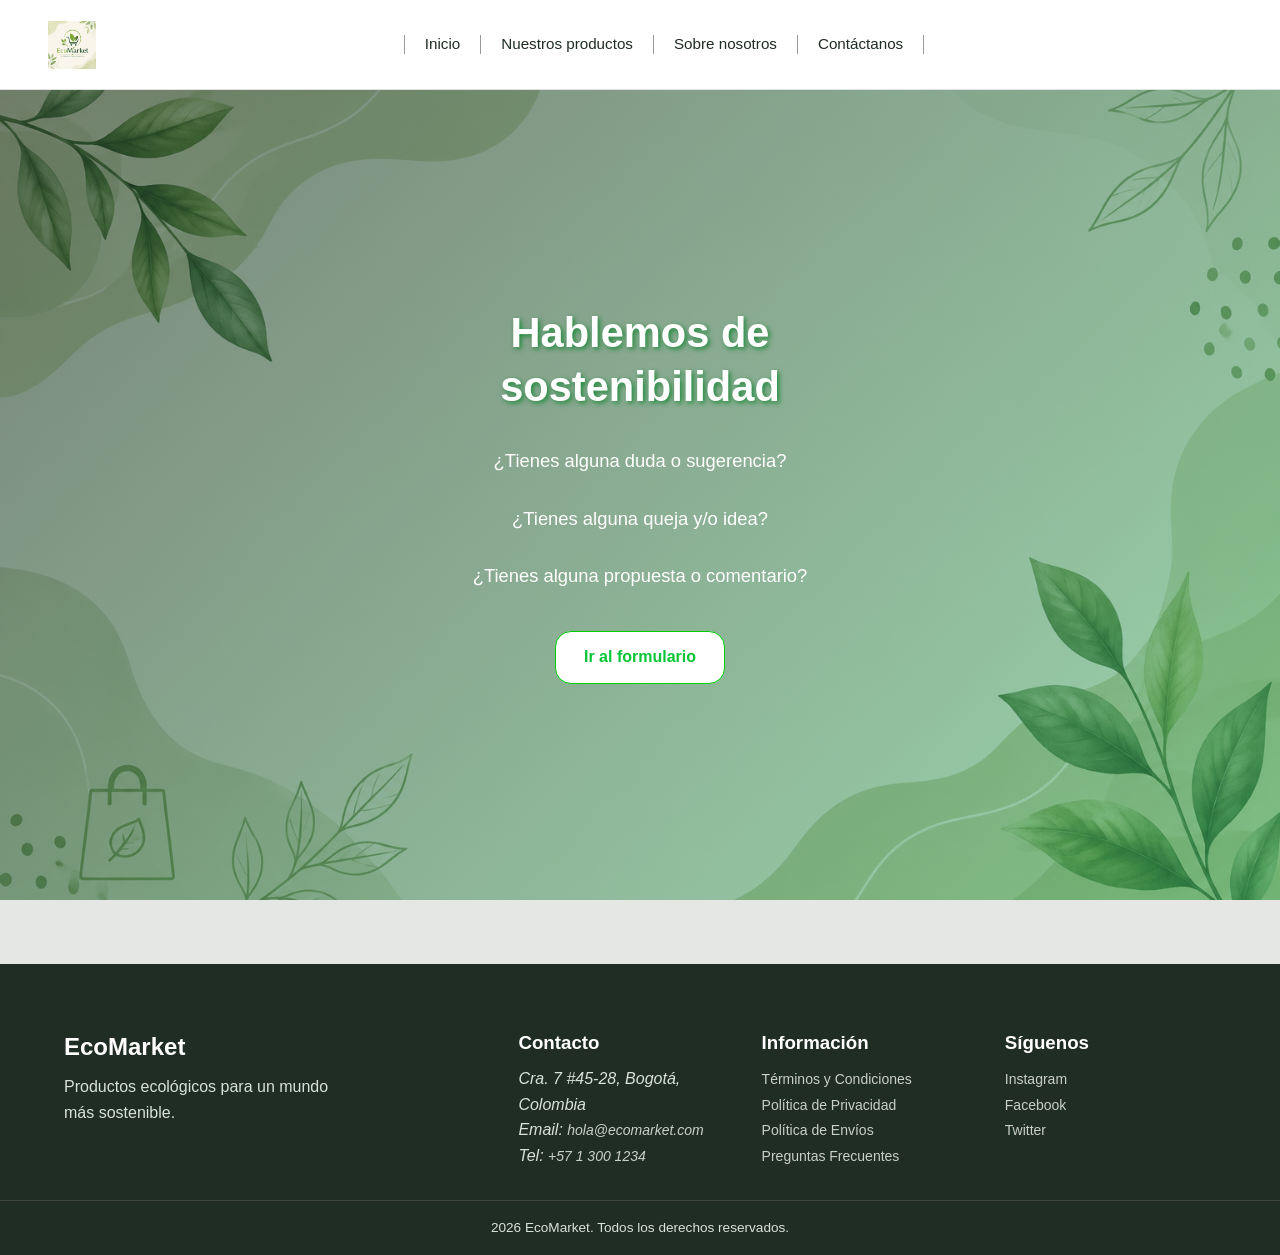
==== commit 68bf8737: "feat(catalog): renovar catálogo de productos, etiquetas por categoría y favicon" ====
--- a/views/contacto.html
+++ b/views/contacto.html
@@ -5,6 +5,7 @@
     <meta charset="UTF-8">
     <meta name="viewport" content="width=device-width, initial-scale=1.0">
     <title>EcoMarket - Contáctanos</title>
+    <link rel="icon" type="image/svg+xml" href="/favicon.svg">
     <link rel="stylesheet" href="/css/main.css">
     <link rel="stylesheet" href="/css/layout.css">
     <link rel="stylesheet" href="/css/components.css">
@@ -28,11 +29,6 @@
                 <hr>
                 <a href="/views/contacto.html">Contáctanos</a>
                 <hr>
-            </div>
-
-            <div class="stuff-container">
-                <button><span aria-hidden="true">🔎</span> Buscar</button>
-                <button><span aria-hidden="true">🛒</span> Carrito</button>
             </div>
         </nav>
     </header>
@@ -175,4 +171,4 @@
     </footer>
 </body>
 
-</html>
+</html>
--- a/css/components.css
+++ b/css/components.css
@@ -22,22 +22,6 @@
 }
 
 .ref-container a:hover {
-    color: var(--color-btn-hvr);
-}
-
-.stuff-container button {
-    display: inline-flex;
-    align-items: center;
-    gap: 0.3rem;
-    border: none;
-    background: none;
-    color: var(--color-text);
-    font-weight: bold;
-    cursor: pointer;
-    font-size: 0.9rem;
-}
-
-.stuff-container button:hover {
     color: var(--color-btn-hvr);
 }
 
@@ -276,36 +260,91 @@
     background-color: #e74c3c;
 }
 
+/* Header del card-info: título + corazón en una sola fila */
+.card-header {
+    display: flex;
+    align-items: flex-start;
+    justify-content: space-between;
+    gap: 0.6rem;
+}
+
+.card-header h3 {
+    font-size: 1.05rem;
+    color: var(--color-text);
+    line-height: 1.3;
+    flex: 1;
+}
+
 .card-fav {
+    display: flex;
+    align-items: center;
+    justify-content: center;
+    flex-shrink: 0;
+    width: 2.1rem;
+    height: 2.1rem;
+    border-radius: 50%;
+    background-color: hsl(120, 5%, 92%);
+    color: #9aa0a3;
+    text-decoration: none;
+    font-size: 1.1rem;
+    line-height: 1;
+    transition: transform 0.2s ease, color 0.2s ease, background-color 0.2s ease, box-shadow 0.2s ease;
+}
+
+.card-fav:hover {
+    transform: scale(1.12);
+    background-color: white;
+    color: #e74c3c;
+    box-shadow: 0 2px 8px rgba(231, 76, 60, 0.25);
+}
+
+.card-fav:active {
+    color: #e74c3c;
+}
+
+.card:target .card-fav {
+    color: #e74c3c;
+    background-color: white;
+    box-shadow: 0 2px 8px rgba(231, 76, 60, 0.3);
+    animation: bigsmall 0.4s ease;
+}
+
+
+/* --- Etiqueta de categoría sobre la imagen del producto --- */
+.product-tag {
     position: absolute;
     top: 0.5rem;
     right: 0.5rem;
-    display: flex;
-    align-items: center;
-    justify-content: center;
-    width: 2.2rem;
-    height: 2.2rem;
-    border-radius: 50%;
-    background-color: rgba(255, 255, 255, 0.9);
-    color: #999;
-    text-decoration: none;
-    font-size: 1.2rem;
+    padding: 0.25rem 0.85rem;
+    border-radius: 1rem;
+    font-size: 0.78rem;
+    font-weight: bold;
+    color: white;
+    letter-spacing: 0.02em;
+    background-color: #555;
+    box-shadow: 0 2px 6px rgba(0, 0, 0, 0.18);
     z-index: 2;
-    transition: transform 0.2s ease, color 0.2s ease, background-color 0.2s ease;
-}
-
-.card-fav:hover {
-    transform: scale(1.15);
-}
-
-.card-fav:active {
-    color: #e74c3c;
-}
-
-.card:target .card-fav {
-    color: #e74c3c;
-    background-color: white;
-    animation: bigsmall 0.4s ease;
+}
+
+/* Colores por categoría — acordes a lo que representa cada una:
+   hogar → sienna (madera, cerámica, hogar cálido)
+   moda → plum (textiles, elegancia)
+   cuidado-personal → teal (frescura, limpieza, agua)
+   alimentos → ámbar (comida, calidez, apetito)                  */
+.card[data-category="hogar"] .product-tag {
+    background-color: #a0522d;
+}
+
+.card[data-category="moda"] .product-tag {
+    background-color: #7e3a8a;
+}
+
+.card[data-category="cuidado-personal"] .product-tag {
+    background-color: #0d9488;
+}
+
+.card[data-category="alimentos"] .product-tag {
+    background-color: #c2410c;
 }
 
 
@@ -631,57 +670,22 @@
     color: hsl(120, 5%, 35%);
 }
 
-/* Filtrado CSS puro vía :has() + checkboxes */
-.catalog:has(#filter-hogar:not(:checked)) .card[data-category="hogar"],
-.catalog:has(#filter-moda:not(:checked)) .card[data-category="moda"],
-.catalog:has(#filter-cuidado:not(:checked)) .card[data-category="cuidado-personal"],
-.catalog:has(#filter-alimentos:not(:checked)) .card[data-category="alimentos"],
+
+.catalog:has(#filter-todos:checked) .blocked-checkbox {
+    cursor: not-allowed;
+}
+
+.catalog:has(#filter-todos:not(:checked)):has(#filter-hogar:not(:checked)) .card[data-category="hogar"],
+.catalog:has(#filter-todos:not(:checked)):has(#filter-moda:not(:checked)) .card[data-category="moda"],
+.catalog:has(#filter-todos:not(:checked)):has(#filter-cuidado:not(:checked)) .card[data-category="cuidado-personal"],
+.catalog:has(#filter-todos:not(:checked)):has(#filter-alimentos:not(:checked)) .card[data-category="alimentos"],
 .catalog:has(#filter-instock:not(:checked)) .card[data-stock="in"],
-.catalog:has(#filter-outstock:not(:checked)) .card[data-stock="out"] {
+.catalog:has(#filter-outstock:not(:checked)) .card[data-stock="out"],
+.catalog:has(#price-low:not(:checked)) .card[data-price="price-low"],
+.catalog:has(#price-mid:not(:checked)) .card[data-price="price-mid"],
+.catalog:has(#price-high:not(:checked)) .card[data-price="price-high"],
+.catalog:has(#price-premium:not(:checked)) .card[data-price="price-premium"] {
     display: none;
-}
-
-.search-bar {
-    display: flex;
-    gap: 0.5rem;
-    background-color: white;
-    border-radius: 2rem;
-    padding: 0.4rem 0.4rem 0.4rem 1.2rem;
-    box-shadow: 0 2px 8px rgba(0, 0, 0, 0.05);
-    border: 2px solid transparent;
-    transition: border-color 0.3s ease;
-}
-
-.search-bar:focus-within {
-    border-color: var(--color-btn-hvr);
-}
-
-.search-input {
-    flex: 1;
-    border: none;
-    outline: none;
-    font-size: 1rem;
-    font-family: inherit;
-    background-color: transparent;
-    color: var(--color-text);
-    min-width: 0;
-}
-
-.search-button {
-    width: 2.5rem;
-    height: 2.5rem;
-    border-radius: 50%;
-    border: none;
-    background-color: var(--color-btn-hvr);
-    color: white;
-    font-size: 1.4rem;
-    line-height: 1;
-    cursor: pointer;
-    flex-shrink: 0;
-}
-
-.search-button:hover {
-    background-color: hsl(120, 100%, 35%);
 }
 
 
@@ -855,4 +859,4 @@
     .testimonial-card {
         flex: 0 0 31%;
     }
-}
+}
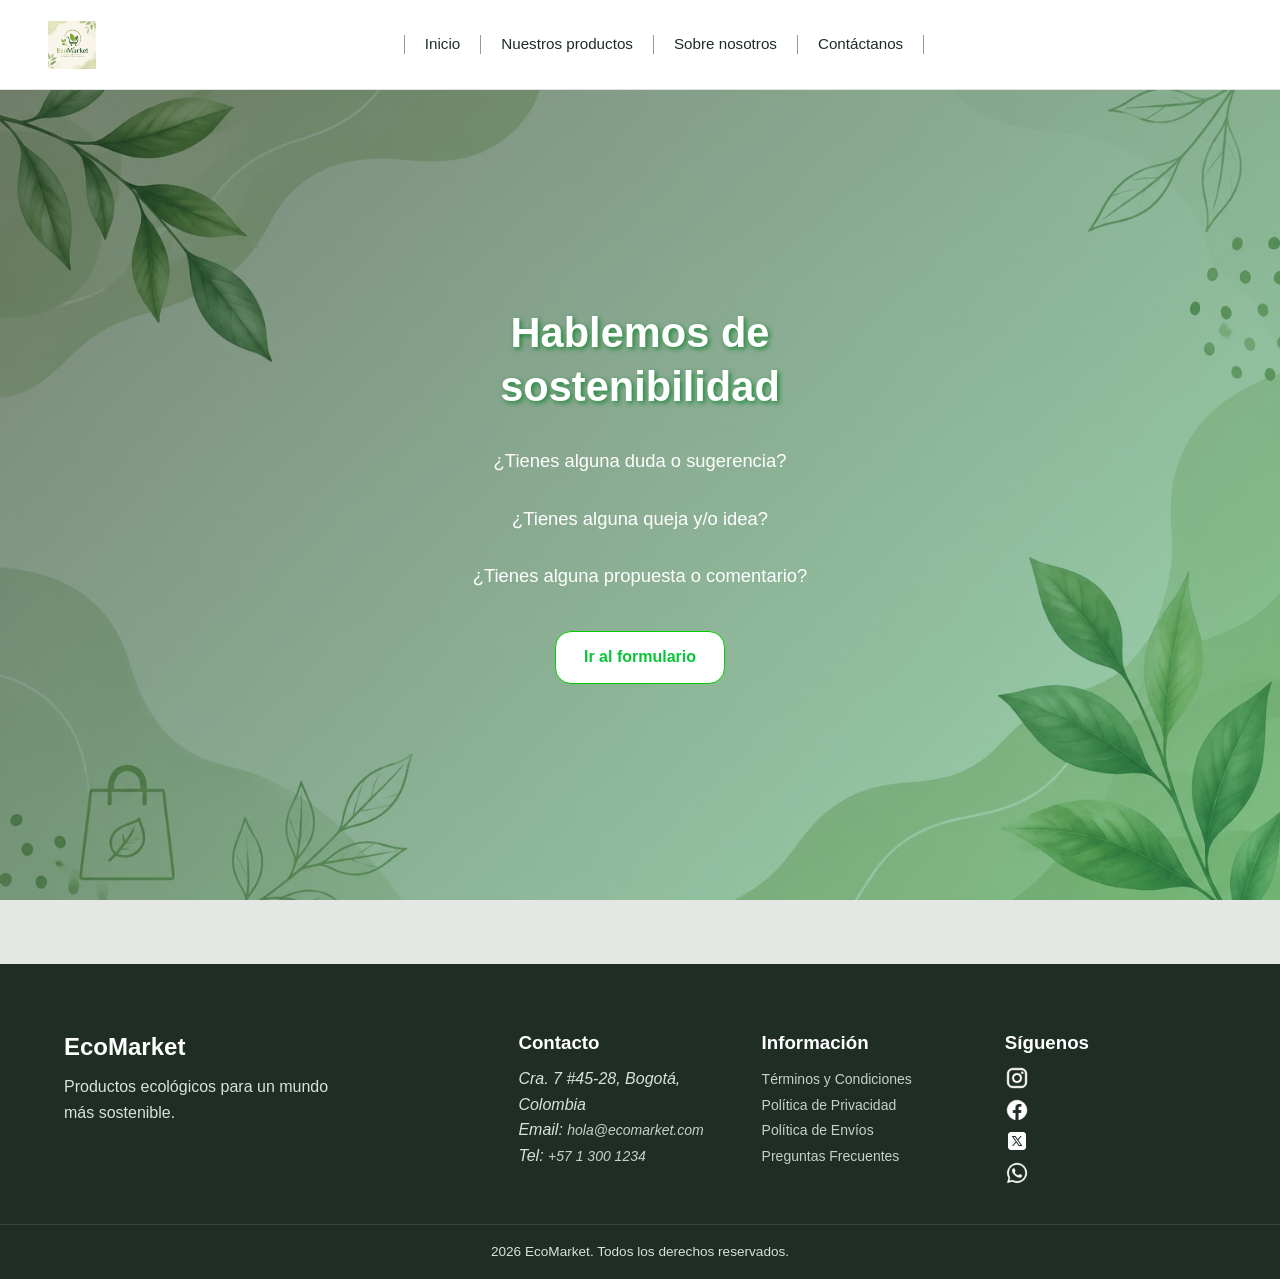
==== commit 570fde11: "feat: Se eliminan y modifican algunas cosas que no eran funcionales" ====
--- a/views/contacto.html
+++ b/views/contacto.html
@@ -5,7 +5,7 @@
     <meta charset="UTF-8">
     <meta name="viewport" content="width=device-width, initial-scale=1.0">
     <title>EcoMarket - Contáctanos</title>
-    <link rel="icon" type="image/svg+xml" href="/favicon.svg">
+    <link rel="icon" type="image/svg+xml" href="/img/icons/favicon.svg">
     <link rel="stylesheet" href="/css/main.css">
     <link rel="stylesheet" href="/css/layout.css">
     <link rel="stylesheet" href="/css/components.css">
@@ -16,7 +16,7 @@
     <header class="presentacion">
         <nav class="main-nav">
             <div class="logo-container">
-                <img id="logo" src="/img/hero/logo.png">
+                <img id="logo" src="/img/hero/logo.png" alt="EcoMarket">
             </div>
 
             <div class="ref-container">
@@ -57,7 +57,7 @@
 
         <section class="contact-body" id="contact-section">
             <div class="contact-body-container">
-                <form id="contact-form" class="contact-form" novalidate>
+                <form id="contact-form" class="contact-form">
                     <h2 class="section-title">Envíanos un mensaje</h2>
 
                     <label class="form-field">
@@ -92,22 +92,22 @@
                     <ul class="contact-socials" aria-label="Redes sociales">
                         <li>
                             <a href="#" class="contact-social-link" aria-label="Instagram">
-                                <span aria-hidden="true">IG</span>
+                                <img src="/img/icons/instagram.png" alt="" aria-hidden="true">
                             </a>
                         </li>
                         <li>
                             <a href="#" class="contact-social-link" aria-label="Facebook">
-                                <span aria-hidden="true">FB</span>
+                                <img src="/img/icons/facebook.png" alt="" aria-hidden="true">
                             </a>
                         </li>
                         <li>
-                            <a href="#" class="contact-social-link" aria-label="Twitter">
-                                <span aria-hidden="true">TW</span>
+                            <a href="#" class="contact-social-link" aria-label="X">
+                                <img src="/img/icons/x.png" alt="" aria-hidden="true">
                             </a>
                         </li>
                         <li>
                             <a href="#" class="contact-social-link" aria-label="WhatsApp">
-                                <span aria-hidden="true">WA</span>
+                                <img src="/img/icons/whatsapp.png" alt="" aria-hidden="true">
                             </a>
                         </li>
                     </ul>
@@ -148,17 +148,22 @@
                 <ul class="social-links" aria-label="Redes sociales">
                     <li>
                         <a href="#" aria-label="Síguenos en Instagram" class="social-link">
-                            <span aria-hidden="true">Instagram</span>
+                            <img src="/img/icons/instagram.png" alt="" aria-hidden="true">
                         </a>
                     </li>
                     <li>
                         <a href="#" aria-label="Síguenos en Facebook" class="social-link">
-                            <span aria-hidden="true">Facebook</span>
+                            <img src="/img/icons/facebook.png" alt="" aria-hidden="true">
                         </a>
                     </li>
                     <li>
-                        <a href="#" aria-label="Síguenos en Twitter" class="social-link">
-                            <span aria-hidden="true">Twitter</span>
+                        <a href="#" aria-label="Síguenos en X" class="social-link">
+                            <img src="/img/icons/x.png" alt="" aria-hidden="true">
+                        </a>
+                    </li>
+                    <li>
+                        <a href="#" aria-label="Escríbenos por WhatsApp" class="social-link">
+                            <img src="/img/icons/whatsapp.png" alt="" aria-hidden="true">
                         </a>
                     </li>
                 </ul>
--- a/css/components.css
+++ b/css/components.css
@@ -275,7 +275,10 @@
     flex: 1;
 }
 
+/* Botón corazón — checkbox oculto dentro del <label> que persiste el estado
+   sin JavaScript, sin hash en la URL y permite tantos favoritos como quieras. */
 .card-fav {
+    position: relative;
     display: flex;
     align-items: center;
     justify-content: center;
@@ -285,10 +288,19 @@
     border-radius: 50%;
     background-color: hsl(120, 5%, 92%);
     color: #9aa0a3;
-    text-decoration: none;
+    cursor: pointer;
     font-size: 1.1rem;
     line-height: 1;
     transition: transform 0.2s ease, color 0.2s ease, background-color 0.2s ease, box-shadow 0.2s ease;
+}
+
+/* checkbox invisible pero sigue siendo focuseable con teclado */
+.card-fav-toggle {
+    position: absolute;
+    width: 1px;
+    height: 1px;
+    opacity: 0;
+    pointer-events: none;
 }
 
 .card-fav:hover {
@@ -298,15 +310,18 @@
     box-shadow: 0 2px 8px rgba(231, 76, 60, 0.25);
 }
 
-.card-fav:active {
-    color: #e74c3c;
-}
-
-.card:target .card-fav {
+/* Estado favorito: clic toggleó el checkbox interno */
+.card-fav:has(.card-fav-toggle:checked) {
     color: #e74c3c;
     background-color: white;
     box-shadow: 0 2px 8px rgba(231, 76, 60, 0.3);
     animation: bigsmall 0.4s ease;
+}
+
+/* Accesibilidad: outline visible cuando se navega con teclado */
+.card-fav:has(.card-fav-toggle:focus-visible) {
+    outline: 2px solid var(--color-btn-hvr);
+    outline-offset: 2px;
 }
 
 
@@ -607,6 +622,19 @@
     color: white;
 }
 
+/* Iconos PNG dentro del círculo de contacto (fondo blanco → iconos negros tal cual;
+   en hover el fondo se vuelve verde, así que invertimos a blanco) */
+.contact-social-link img {
+    width: 1.5rem;
+    height: 1.5rem;
+    object-fit: contain;
+    transition: filter 0.3s ease;
+}
+
+.contact-social-link:hover img {
+    filter: invert(1);
+}
+
 
 /* --- Sidebar filtros y buscador --- */
 .filters {
@@ -671,63 +699,56 @@
 }
 
 
-.catalog:has(#filter-todos:checked) .blocked-checkbox {
-    cursor: not-allowed;
-}
-
-.catalog:has(#filter-todos:not(:checked)):has(#filter-hogar:not(:checked)) .card[data-category="hogar"],
-.catalog:has(#filter-todos:not(:checked)):has(#filter-moda:not(:checked)) .card[data-category="moda"],
-.catalog:has(#filter-todos:not(:checked)):has(#filter-cuidado:not(:checked)) .card[data-category="cuidado-personal"],
-.catalog:has(#filter-todos:not(:checked)):has(#filter-alimentos:not(:checked)) .card[data-category="alimentos"],
-.catalog:has(#filter-instock:not(:checked)) .card[data-stock="in"],
-.catalog:has(#filter-outstock:not(:checked)) .card[data-stock="out"],
-.catalog:has(#price-low:not(:checked)) .card[data-price="price-low"],
-.catalog:has(#price-mid:not(:checked)) .card[data-price="price-mid"],
-.catalog:has(#price-high:not(:checked)) .card[data-price="price-high"],
-.catalog:has(#price-premium:not(:checked)) .card[data-price="price-premium"] {
+/* === Filtros del catálogo ===
+   Lógica: sin selección en un grupo = ese grupo no filtra (muestra todo).
+   Con 1+ marcado, sólo se muestran las cards que coincidan con lo marcado.
+   Los tres grupos (categoría, precio, stock) se combinan con AND.
+
+   Cómo se lee cada regla:
+   - :has(.filter-X:checked) → "hay al menos uno marcado en este grupo"
+   - :not(:has(#filter-Y:checked)) → "...pero ESTE específico no lo está"
+   → ocultar las cards de ese tipo. */
+
+/* Categoría */
+.catalog:has(.filter-cat:checked):not(:has(#filter-hogar:checked)) .card[data-category="hogar"],
+.catalog:has(.filter-cat:checked):not(:has(#filter-moda:checked)) .card[data-category="moda"],
+.catalog:has(.filter-cat:checked):not(:has(#filter-cuidado:checked)) .card[data-category="cuidado-personal"],
+.catalog:has(.filter-cat:checked):not(:has(#filter-alimentos:checked)) .card[data-category="alimentos"],
+
+/* Rango de precio */
+.catalog:has(.filter-price:checked):not(:has(#price-low:checked)) .card[data-price="price-low"],
+.catalog:has(.filter-price:checked):not(:has(#price-mid:checked)) .card[data-price="price-mid"],
+.catalog:has(.filter-price:checked):not(:has(#price-high:checked)) .card[data-price="price-high"],
+.catalog:has(.filter-price:checked):not(:has(#price-premium:checked)) .card[data-price="price-premium"],
+
+/* Disponibilidad */
+.catalog:has(.filter-stock:checked):not(:has(#filter-instock:checked)) .card[data-stock="in"],
+.catalog:has(.filter-stock:checked):not(:has(#filter-outstock:checked)) .card[data-stock="out"] {
     display: none;
 }
 
 
-/* --- Paginación --- */
-.pagination {
-    display: flex;
-    gap: 0.4rem;
-    justify-content: center;
-    align-items: center;
-    margin-top: 2rem;
-    flex-wrap: wrap;
-}
-
-.page-number,
-.page-control {
-    display: flex;
-    align-items: center;
-    justify-content: center;
-    min-width: 2.25rem;
-    height: 2.25rem;
-    padding: 0 0.75rem;
-    border-radius: 0.5rem;
-    background-color: white;
-    color: var(--color-text);
-    text-decoration: none;
-    border: 1px solid #d0d7d2;
-    font-weight: bold;
-    font-size: 0.9rem;
-    transition: background-color 0.2s ease, color 0.2s ease, transform 0.2s ease;
-}
-
-.page-number:hover,
-.page-control:hover {
-    background-color: var(--color-btn-hvr);
-    color: white;
-    transform: translateY(-2px);
-}
-
-.page-number.active {
-    background-color: var(--color-btn-hvr);
-    color: white;
-    border-color: var(--color-btn-hvr);
+/* === Filtro por URL hash (al venir de "Ver más" en la home) ===
+   Los anchors invisibles #cat-X dentro de .catalog reciben :target
+   cuando la URL trae el hash correspondiente. Mediante :has() la
+   condición sube al .catalog y se ocultan las cards que no son de
+   esa categoría.
+
+   Se desactiva en cuanto el usuario interactúa con CUALQUIER filtro
+   del sidebar; a partir de ahí manda la lógica de checkboxes. */
+.cat-anchor {
+    position: absolute;
+    width: 0;
+    height: 0;
+    opacity: 0;
+    pointer-events: none;
+}
+
+.catalog:has(#cat-hogar:target):not(:has(.filters input:checked)) .card:not([data-category="hogar"]),
+.catalog:has(#cat-moda:target):not(:has(.filters input:checked)) .card:not([data-category="moda"]),
+.catalog:has(#cat-cuidado-personal:target):not(:has(.filters input:checked)) .card:not([data-category="cuidado-personal"]),
+.catalog:has(#cat-alimentos:target):not(:has(.filters input:checked)) .card:not([data-category="alimentos"]) {
+    display: none;
 }
 
 
@@ -743,6 +764,26 @@
     color: hsl(120, 50%, 70%);
 }
 
+/* Iconos PNG de redes sociales en el footer
+   (fondo oscuro → invertimos los iconos negros a blanco) */
+.social-link img {
+    width: 1.5rem;
+    height: 1.5rem;
+    object-fit: contain;
+    filter: invert(1);
+    transition: transform 0.25s ease, filter 0.25s ease;
+}
+
+.social-link:hover img {
+    transform: scale(1.2);
+    filter: invert(72%) sepia(35%) saturate(680%) hue-rotate(75deg) brightness(92%);
+}
+
+/* Evitar el ::after subrayado del footer-section a en los enlaces sociales */
+.social-link:hover::after {
+    content: none;
+}
+
 .footer-section a:hover::after,
 .ref-container a:hover::after {
     content: "";
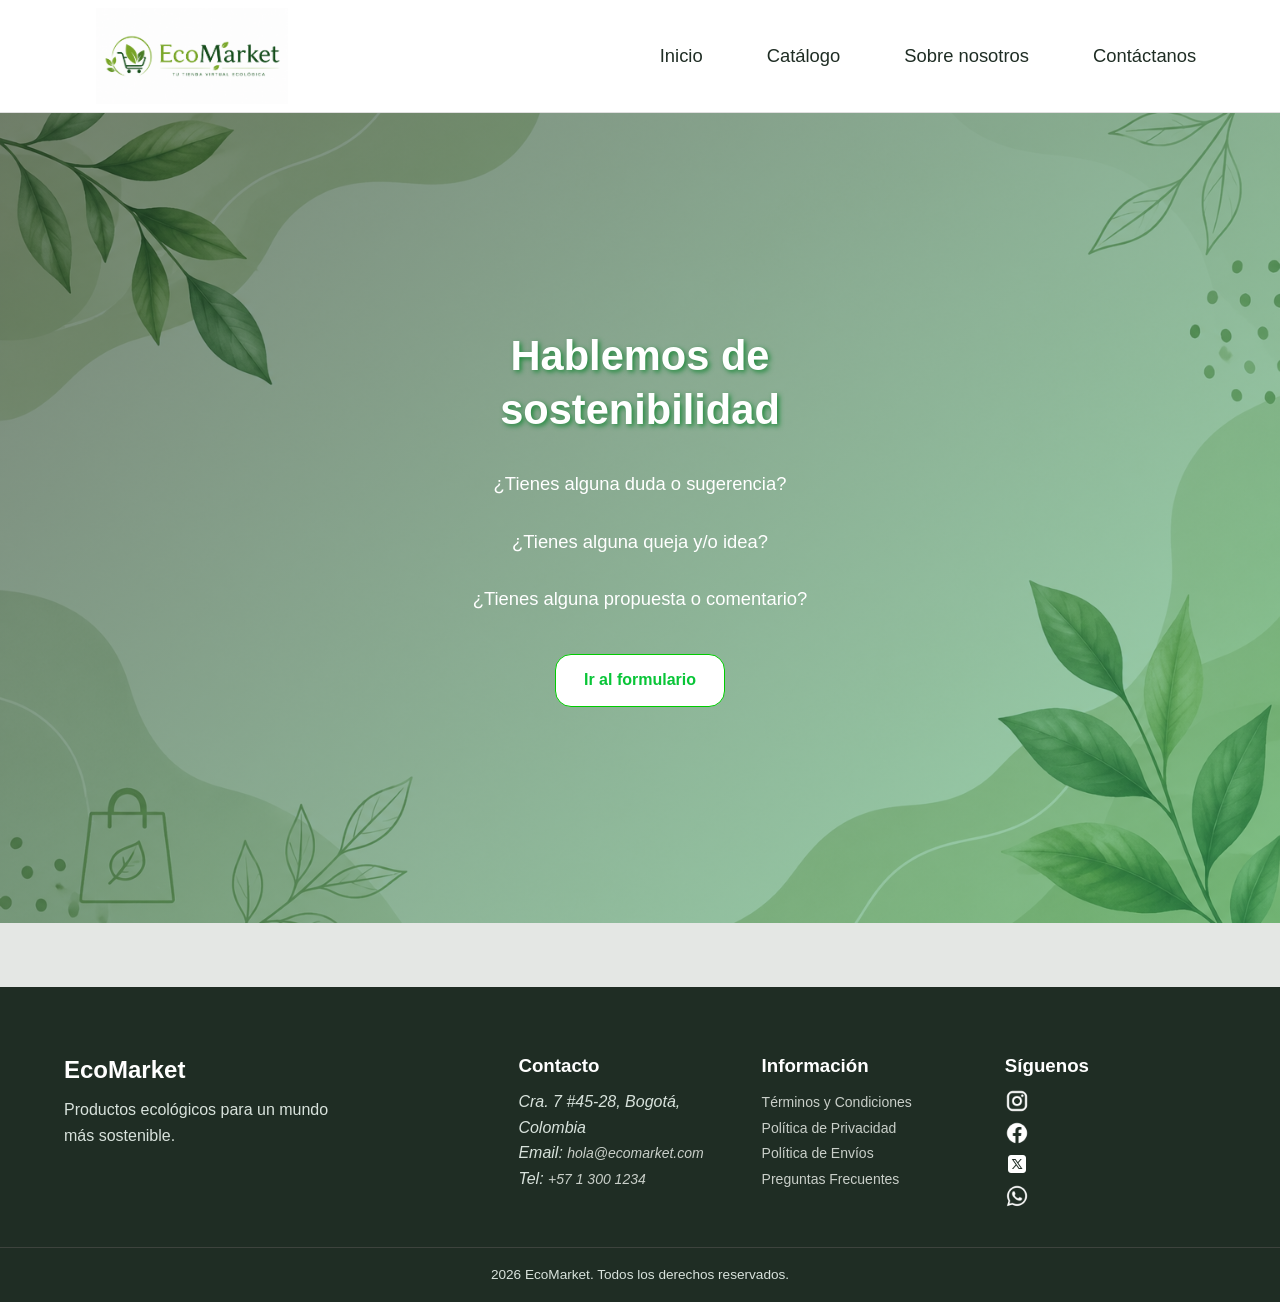
==== commit d1938f7f: "feat: Se mejora el diseño responsivo para celulares y tablets" ====
--- a/views/contacto.html
+++ b/views/contacto.html
@@ -20,15 +20,10 @@
             </div>
 
             <div class="ref-container">
-                <hr>
                 <a href="/index.html">Inicio</a>
-                <hr>
-                <a href="/views/productos.html">Nuestros productos</a>
-                <hr>
+                <a href="/views/productos.html">Catálogo</a>
                 <a href="/views/sobre-nosotros.html">Sobre nosotros</a>
-                <hr>
                 <a href="/views/contacto.html">Contáctanos</a>
-                <hr>
             </div>
         </nav>
     </header>
--- a/css/main.css
+++ b/css/main.css
@@ -13,6 +13,10 @@
     box-sizing: border-box;
 }
 
+html {
+    scroll-behavior: smooth;
+}
+
 body {
     margin: 0;
     padding: 0;
--- a/css/layout.css
+++ b/css/layout.css
@@ -10,6 +10,7 @@
     position: sticky;
     top: 0;
     z-index: 1000;
+    background-color: white;
 }
 
 .main-nav {
@@ -18,28 +19,32 @@
     grid-template-areas:
         "logo stuff"
         "ref ref";
-    gap: 0.5rem 1rem;
-    align-items: center;
-    width: 100%;
+    border-bottom: 1px solid #e0e0e0;
+    width: 100%;
+    min-height: 5rem;
     background-color: white;
-    padding: 0.5rem 1rem;
-    border-bottom: 1px solid #e0e0e0;
 }
 
 .logo-container {
     grid-area: logo;
     display: flex;
     align-items: center;
-    height: 3rem;
+    height: 100%;
 }
 
 .ref-container {
+    width: 100vw;
+    position: fixed;
+    bottom: 0;
+    background-color: white;
     grid-area: ref;
     display: flex;
     flex-wrap: wrap;
-    gap: 0.5rem 1rem;
+    align-items: center;
+    gap: 1rem;
+    border-top: 1px solid #e0e0e0;
+    mix-blend-mode: multiply;
     justify-content: center;
-    align-items: center;
 }
 
 .stuff-container {
@@ -47,10 +52,6 @@
     display: flex;
     gap: 0.75rem;
     justify-self: end;
-}
-
-.main-nav hr {
-    display: none;
 }
 
 .hero,
@@ -291,8 +292,8 @@
     .main-nav {
         grid-template-columns: auto 1fr auto;
         grid-template-areas: "logo ref stuff";
-        padding: 0.5rem 2rem;
-        height: 10vh;
+        padding: 0.5rem 0rem;
+        height: auto;
     }
 
     .logo-container {
@@ -364,6 +365,18 @@
 @media (min-width: 1024px) {
     .main-nav {
         padding: 0.5rem 3rem;
+        height: auto;
+    }
+
+    .ref-container {
+        border: none;
+        position: static;
+        grid-area: ref;
+        display: flex;
+        flex-wrap: wrap;
+        align-items: center;
+        mix-blend-mode: normal;
+        gap: 4rem;
     }
 
     .card-container {
@@ -396,4 +409,4 @@
         grid-template-columns: 3fr 2fr;
         align-items: start;
     }
-}
+}
--- a/css/components.css
+++ b/css/components.css
@@ -1,21 +1,22 @@
 /* =========================
-   COMPONENTS - Mobile First
-   Tipografía de secciones, botones, cards, formularios,
-   filtros, paginación y elementos decorativos
+COMPONENTS - Mobile First
+Tipografía de secciones, botones, cards, formularios,
+filtros, paginación y elementos decorativos
    ========================= */
 
 
 /* --- Navegación --- */
 #logo {
+    padding-inline-start: 3rem;
     height: 100%;
-    max-height: 3rem;
-    width: auto;
+    max-height: fit-content;
+    width: 15rem;
     object-fit: contain;
 }
 
 .ref-container a {
-    position: relative;
-    font-size: 0.9rem;
+    padding-block: 1.5rem;
+    font-size: 0.8rem;
     color: var(--color-text);
     text-decoration: none;
     white-space: nowrap;
@@ -727,15 +728,6 @@
     display: none;
 }
 
-
-/* === Filtro por URL hash (al venir de "Ver más" en la home) ===
-   Los anchors invisibles #cat-X dentro de .catalog reciben :target
-   cuando la URL trae el hash correspondiente. Mediante :has() la
-   condición sube al .catalog y se ocultan las cards que no son de
-   esa categoría.
-
-   Se desactiva en cuanto el usuario interactúa con CUALQUIER filtro
-   del sidebar; a partir de ahí manda la lógica de checkboxes. */
 .cat-anchor {
     position: absolute;
     width: 0;
@@ -855,8 +847,17 @@
    Desktop (>=1024px)
    ========================= */
 @media (min-width: 1024px) {
+
     .ref-container a {
-        font-size: 0.95rem;
+        position: relative;
+        font-size: 1.15rem;
+        color: var(--color-text);
+        text-decoration: none;
+        white-space: nowrap;
+    }
+
+    .ref-container a:hover::after {
+        top: 45%;
     }
 
     #titulo {
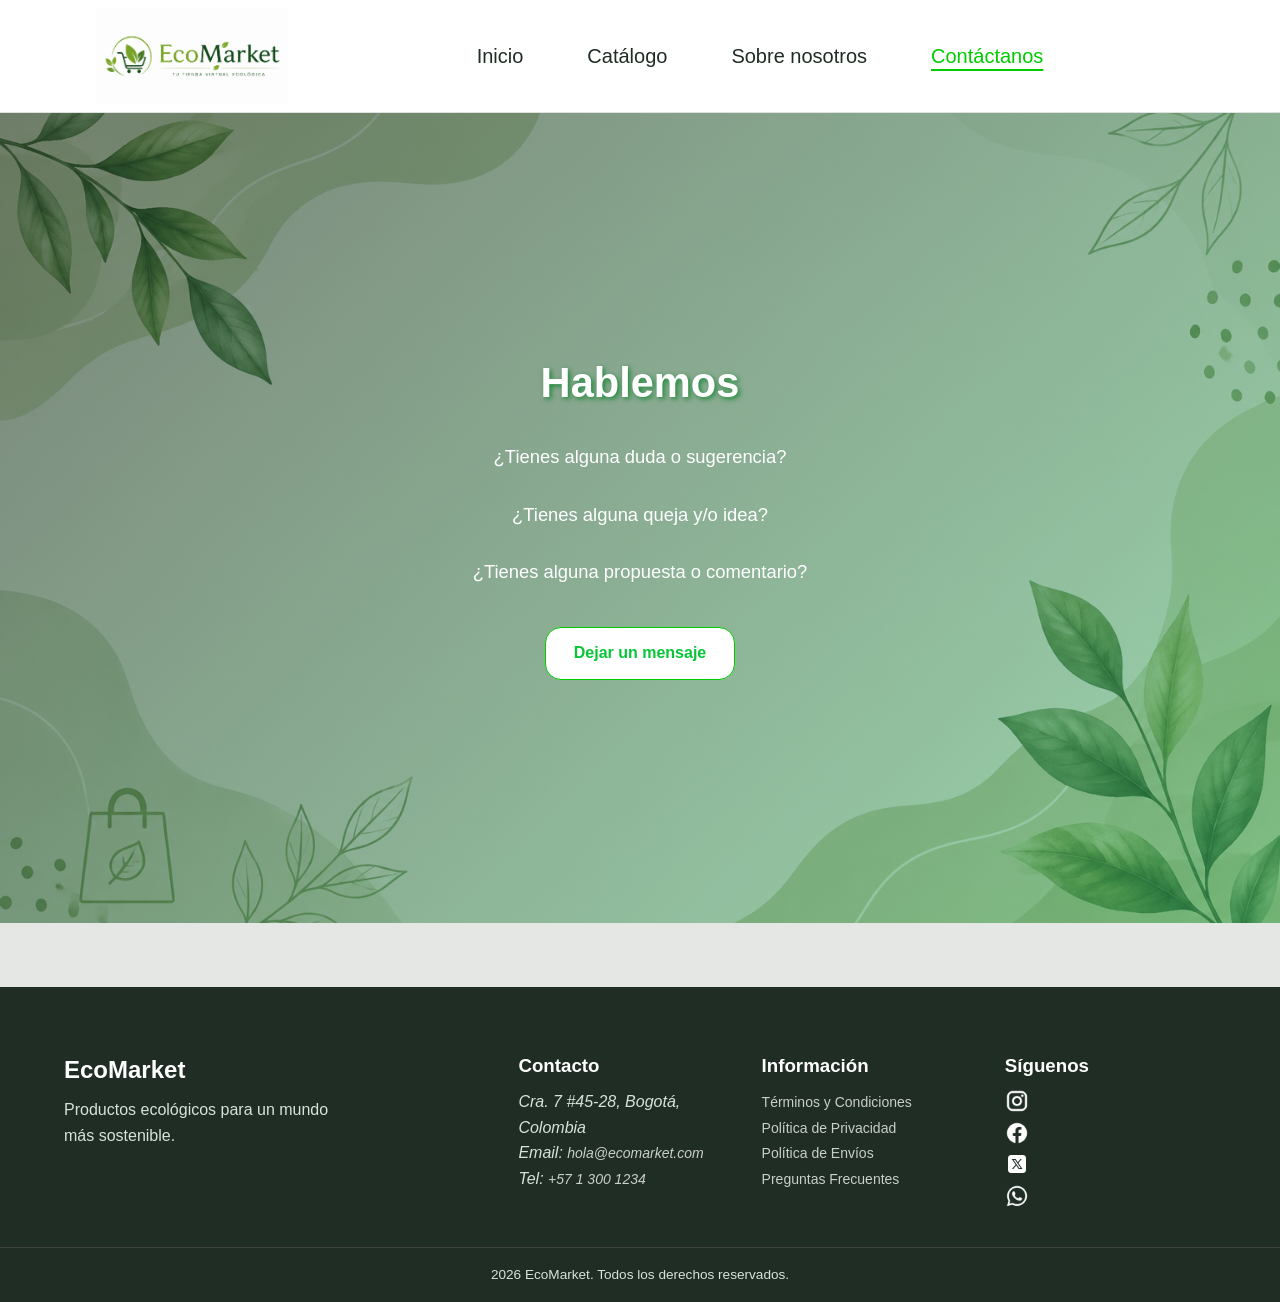
==== commit b775a695: "feat: Nuevas mejoras en la responsividad de algunas secciones y una nueva interacción" ====
--- a/views/contacto.html
+++ b/views/contacto.html
@@ -23,14 +23,14 @@
                 <a href="/index.html">Inicio</a>
                 <a href="/views/productos.html">Catálogo</a>
                 <a href="/views/sobre-nosotros.html">Sobre nosotros</a>
-                <a href="/views/contacto.html">Contáctanos</a>
+                <a id="active" href="/views/contacto.html">Contáctanos</a>
             </div>
         </nav>
     </header>
 
     <main>
         <section class="contact-intro">
-            <h1 class="contact-intro-title">Hablemos de sostenibilidad</h1>
+            <h1 class="contact-intro-title">Hablemos</h1>
 
             <div class="contact-intro-questions">
                 <div class="contact-question" style="--line-delay: 0s;">
@@ -47,7 +47,7 @@
                 </div>
             </div>
 
-            <a href="#contact-section" class="contact-intro-button">Ir al formulario</a>
+            <a href="#contact-section" class="contact-intro-button">Dejar un mensaje</a>
         </section>
 
         <section class="contact-body" id="contact-section">
--- a/css/layout.css
+++ b/css/layout.css
@@ -294,6 +294,7 @@
         grid-template-areas: "logo ref stuff";
         padding: 0.5rem 0rem;
         height: auto;
+        justify-content: space-between;
     }
 
     .logo-container {
@@ -303,6 +304,9 @@
     .ref-container {
         gap: 1rem;
         justify-content: center;
+        position: static;
+        border: none;
+        width: auto;
     }
 
     .main-nav hr {
@@ -369,8 +373,6 @@
     }
 
     .ref-container {
-        border: none;
-        position: static;
         grid-area: ref;
         display: flex;
         flex-wrap: wrap;
--- a/css/components.css
+++ b/css/components.css
@@ -26,6 +26,15 @@
     color: var(--color-btn-hvr);
 }
 
+.ref-container #active {
+    color: hsl(120, 100%, 40%);
+    text-decoration: underline;
+    text-underline-offset: 0.4rem;
+}
+
+#active:hover::after {
+    animation: none;
+}
 
 /* --- Hero / Headings de página --- */
 #titulo {
@@ -225,20 +234,27 @@
 
 .card-tag-text {
     padding: 0.05rem 0.5rem;
-    background: linear-gradient(to right, #ff007f, #7f00ff, #00f0ff, #ff007f);
+    background: linear-gradient(to right,
+            rgba(255, 0, 127, 0.95),
+            rgba(127, 0, 255, 0.85),
+            rgba(0, 240, 255, 0.9),
+            rgba(255, 0, 127, 0.95));
+    background-size: 200%;
     -webkit-background-clip: text;
     background-clip: text;
     color: transparent;
     font-weight: bold;
+    z-index: 2;
+    border-radius: 1rem;
+    animation: rainbowTag 3s linear infinite;
+}
+
+.card-tag-bg {
+    position: absolute;
+    inset: 0;
+    background: rgba(0, 0, 0, 0.7);
+    border-radius: 0.4rem;
     z-index: 1;
-}
-
-.card-tag-bg {
-    position: absolute;
-    inset: 0;
-    background-color: rgba(0, 0, 0, 0.7);
-    border-radius: 0.4rem;
-    z-index: 0;
 }
 
 .card-stock {
@@ -458,6 +474,7 @@
 
 /* --- History --- */
 .history-img-wrap {
+    position: relative;
     width: 100%;
     max-width: 500px;
     border-radius: 1rem;
@@ -470,6 +487,35 @@
     height: 100%;
     object-fit: cover;
     aspect-ratio: 4/3;
+}
+
+.history-title {
+    font-size: 3rem;
+    position: absolute;
+    width: 0;
+    top: 28%;
+    left: 18%;
+    color: hsl(120, 100%, 30%);
+    overflow: hidden;
+    white-space: nowrap;
+
+    animation: typing 2s steps(40) forwards 8s;
+}
+
+.history-context {
+    width: 0;
+    font-size: 1.8rem;
+    position: absolute;
+    bottom: 25%;
+    left: 25%;
+    color: hsl(120, 100%, 40%);
+    overflow: hidden;
+    white-space: nowrap;
+    animation: typing 2s steps(40) forwards 10s;
+}
+
+.history-text p {
+    font-size: 1.2rem;
 }
 
 
@@ -788,6 +834,10 @@
     animation: movingline 0.5s ease forwards;
 }
 
+.ref-container a:hover::after {
+    top: 10%;
+}
+
 .footer-title {
     color: white;
 }
@@ -797,6 +847,11 @@
    Tablet (>=720px)
    ========================= */
 @media (min-width: 720px) {
+
+    .ref-container a {
+        font-size: 1.35rem;
+    }
+
     #titulo {
         font-size: 3rem;
     }
@@ -811,6 +866,16 @@
 
     .about-hero-desc {
         font-size: 1.15rem;
+    }
+
+    .history-title {
+        top: 30%;
+        left: 25%;
+    }
+
+    .history-context {
+        bottom: 34%;
+        left: 31%;
     }
 
     .contact-intro-title {
@@ -850,7 +915,7 @@
 
     .ref-container a {
         position: relative;
-        font-size: 1.15rem;
+        font-size: 1.25rem;
         color: var(--color-text);
         text-decoration: none;
         white-space: nowrap;
--- a/css/animations.css
+++ b/css/animations.css
@@ -58,4 +58,27 @@
         opacity: 1;
         transform: translateY(0);
     }
+}
+
+
+@keyframes rainbowTag {
+    0% {
+        background-position: 0% 50%;
+        opacity: 0.9;
+    }
+
+    50% {
+        background-position: 100% 50%;
+        opacity: 1;
+    }
+}
+
+@keyframes typing {
+    from {
+        width: 0;
+    }
+
+    to {
+        width: 100%;
+    }
 }
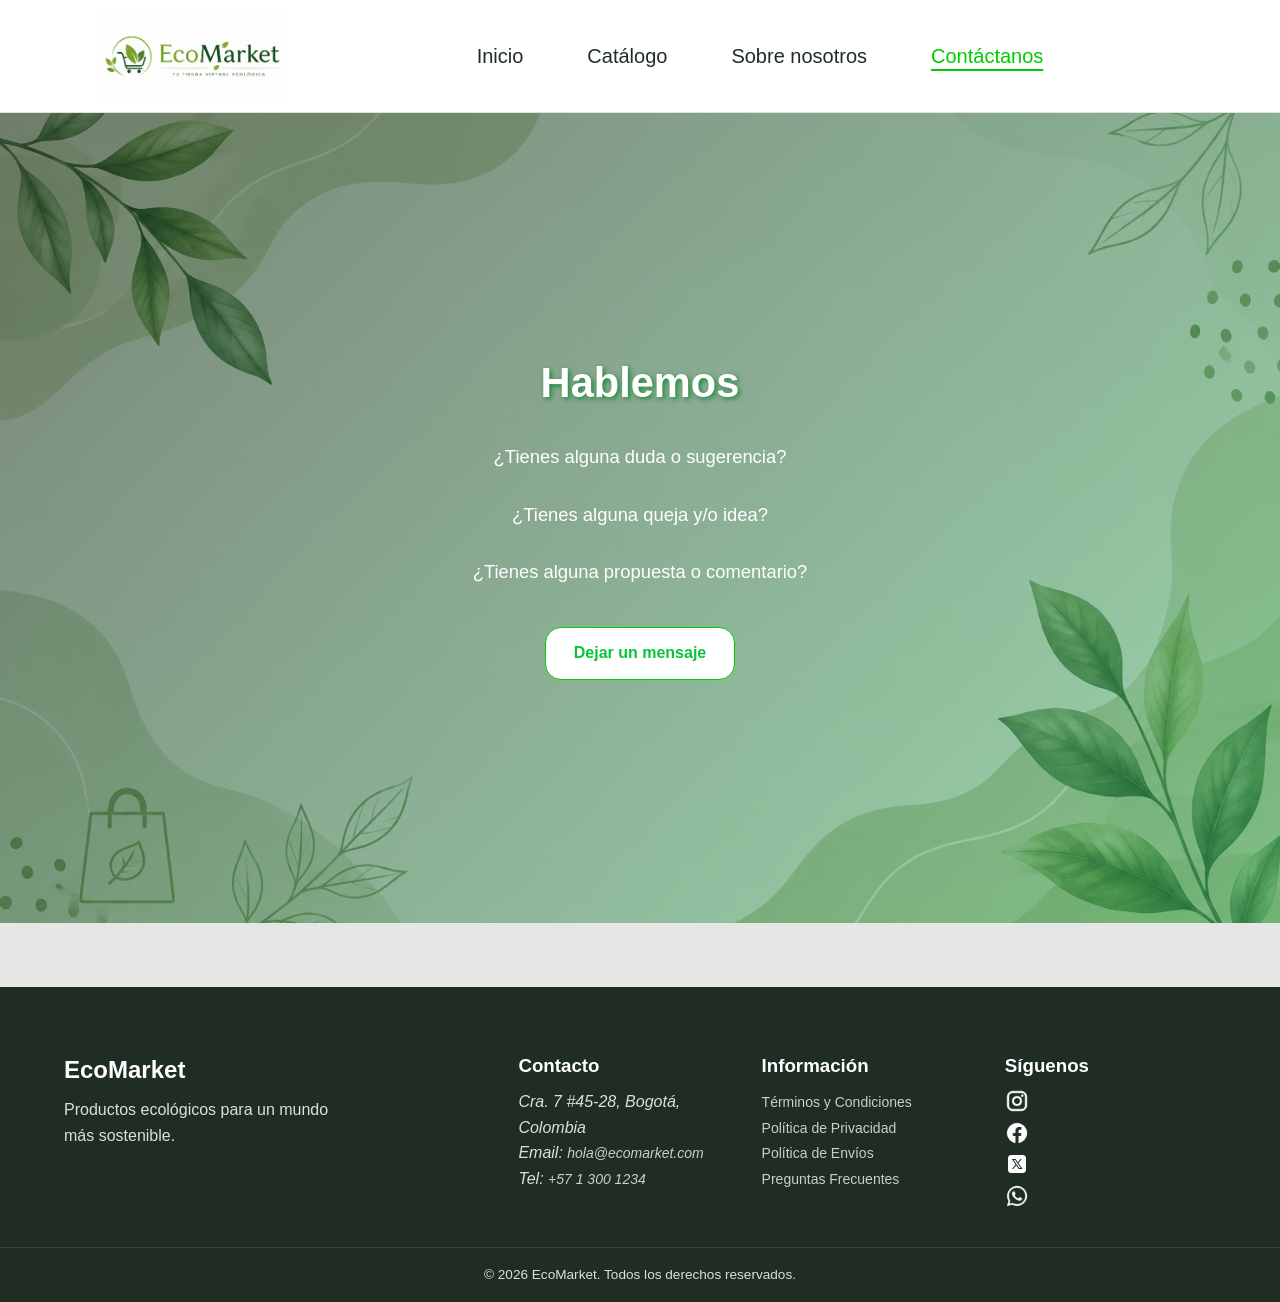
==== commit 84fbc15c: "feat: minor fixes/arreglos menores" ====
--- a/views/contacto.html
+++ b/views/contacto.html
@@ -166,7 +166,7 @@
         </div>
 
         <div class="footer-bottom">
-            <p>2026 EcoMarket. Todos los derechos reservados.</p>
+            <p>&copy; 2026 EcoMarket. Todos los derechos reservados.</p>
         </div>
     </footer>
 </body>
--- a/css/layout.css
+++ b/css/layout.css
@@ -1,7 +1,7 @@
-/* =========================
-   LAYOUT - Mobile First
-   Header, secciones, grids y footer
-   ========================= */
+/*LAYOUT - Mobile First*/
+
+
+/*COMÚN*/
 
 .presentacion {
     color: white;
@@ -15,10 +15,10 @@
 
 .main-nav {
     display: grid;
-    grid-template-columns: auto 1fr;
+    grid-template-columns: 1fr;
     grid-template-areas:
-        "logo stuff"
-        "ref ref";
+        "logo"
+        "ref";
     border-bottom: 1px solid #e0e0e0;
     width: 100%;
     min-height: 5rem;
@@ -45,13 +45,6 @@
     border-top: 1px solid #e0e0e0;
     mix-blend-mode: multiply;
     justify-content: center;
-}
-
-.stuff-container {
-    grid-area: stuff;
-    display: flex;
-    gap: 0.75rem;
-    justify-self: end;
 }
 
 .hero,
@@ -72,110 +65,114 @@
     background-repeat: no-repeat;
 }
 
+.hero-content,
+.about-hero-content {
+    display: flex;
+    flex-direction: column;
+    align-items: center;
+    gap: 1rem;
+    max-width: 100ch;
+}
+
+.site-footer {
+    margin-top: 4rem;
+    color: #d8e2dc;
+    background-color: var(--color-text);
+}
+
+.footer-container {
+    display: grid;
+    grid-template-columns: 1fr;
+    gap: 2rem;
+    width: 100%;
+    max-width: 1200px;
+    margin-inline: auto;
+    padding: 3rem 1rem 2rem;
+}
+
+.footer-section {
+    display: flex;
+    flex-direction: column;
+    gap: 0.5rem;
+}
+
+.footer-section li {
+    list-style: none;
+}
+
+.footer-brand {
+    max-width: 30ch;
+}
+
+.footer-bottom {
+    text-align: center;
+    padding: 1rem;
+    font-size: 0.85rem;
+    border-top: 1px solid hsl(120, 5%, 25%);
+}
+
+
+/*index.html*/
+
 .hero {
     min-height: 70vh;
     padding: 2rem 1rem;
 }
 
+.products {
+    width: 100%;
+    padding-block: 2rem;
+}
+
+.product-container {
+    width: 100%;
+    max-width: 1200px;
+    margin-inline: auto;
+}
+
+.category {
+    display: flex;
+    flex-direction: column;
+    gap: 1rem;
+}
+
+.card-container {
+    display: grid;
+    grid-template-columns: 1fr;
+    padding-inline: 1rem;
+    gap: 1.5rem;
+}
+
+
+/*productos.html*/
+
+.catalog {
+    display: grid;
+    grid-template-columns: 1fr;
+    gap: 1.5rem;
+    max-width: 1400px;
+    margin-inline: auto;
+    padding: 1.5rem 1rem;
+}
+
+.catalog-main {
+    display: flex;
+    flex-direction: column;
+    gap: 1.25rem;
+}
+
+.catalog-grid {
+    display: grid;
+    grid-template-columns: 1fr;
+    gap: 1.25rem;
+}
+
+
+/*sobre-nosotros.html*/
+
 .about-hero {
     min-height: 40vh;
     padding: 3rem 1rem;
-}
-
-.contact-intro {
-    min-height: 90vh;
-    gap: 1.5rem;
-    padding: 3rem 1rem;
-}
-
-.hero-content,
-.about-hero-content {
-    display: flex;
-    flex-direction: column;
-    align-items: center;
-    gap: 1rem;
-    max-width: 100ch;
-}
-
-.contact-intro-questions {
-    display: flex;
-    flex-direction: column;
-    gap: 1.25rem;
-    width: 100%;
-    max-width: 1000px;
-    align-items: center;
-}
-
-.contact-question {
-    display: flex;
-    flex-direction: column;
-    align-items: center;
-    gap: 0.5rem;
-}
-
-.contact-body {
-    width: 100%;
-    padding-block: 3rem;
-    display: none;
-}
-
-.contact-body:target {
-    display: block;
-    animation: fadeIn 0.5s ease-out;
-}
-
-.contact-body-container {
-    display: grid;
-    grid-template-columns: 1fr;
-    gap: 2rem;
-    max-width: 1200px;
-    margin-inline: auto;
-    padding-inline: 1rem;
-}
-
-.products {
-    width: 100%;
-    padding-block: 2rem;
-}
-
-.product-container {
-    width: 100%;
-    max-width: 1200px;
-    margin-inline: auto;
-}
-
-.category {
-    display: flex;
-    flex-direction: column;
-    gap: 1rem;
-}
-
-.card-container {
-    display: grid;
-    grid-template-columns: 1fr;
-    padding-inline: 1rem;
-    gap: 1.5rem;
-}
-
-.catalog {
-    display: grid;
-    grid-template-columns: 1fr;
-    gap: 1.5rem;
-    max-width: 1400px;
-    margin-inline: auto;
-    padding: 1.5rem 1rem;
-}
-
-.catalog-main {
-    display: flex;
-    flex-direction: column;
-    gap: 1.25rem;
-}
-
-.catalog-grid {
-    display: grid;
-    grid-template-columns: 1fr;
-    gap: 1.25rem;
 }
 
 .history {
@@ -243,55 +240,61 @@
     padding-bottom: 1rem;
 }
 
-.site-footer {
-    margin-top: 4rem;
-    color: #d8e2dc;
-    background-color: var(--color-text);
-}
-
-.footer-container {
+
+/*contacto.html*/
+
+.contact-intro {
+    min-height: 90vh;
+    gap: 1.5rem;
+    padding: 3rem 1rem;
+}
+
+.contact-intro-questions {
+    display: flex;
+    flex-direction: column;
+    gap: 1.25rem;
+    width: 100%;
+    max-width: 1000px;
+    align-items: center;
+}
+
+.contact-question {
+    display: flex;
+    flex-direction: column;
+    align-items: center;
+    gap: 0.5rem;
+}
+
+.contact-body {
+    width: 100%;
+    padding-block: 3rem;
+    display: none;
+}
+
+.contact-body:target {
+    display: block;
+    animation: fadeIn 0.5s ease-out;
+}
+
+.contact-body-container {
     display: grid;
     grid-template-columns: 1fr;
     gap: 2rem;
-    width: 100%;
-    max-width: 1200px;
-    margin-inline: auto;
-    padding: 3rem 1rem 2rem;
-}
-
-.footer-section {
-    display: flex;
-    flex-direction: column;
-    gap: 0.5rem;
-}
-
-.footer-section li {
-    list-style: none;
-}
-
-.footer-brand {
-    max-width: 30ch;
-}
-
-.footer-bottom {
-    text-align: center;
-    padding: 1rem;
-    font-size: 0.85rem;
-    border-top: 1px solid hsl(120, 5%, 25%);
-}
-
-
-/* =========================
-   Tablet (>=720px)
-   ========================= */
+    max-width: 1200px;
+    margin-inline: auto;
+    padding-inline: 1rem;
+}
+
+
+/*Tablet (>=720px)*/
 @media (min-width: 720px) {
     .presentacion {
         font-size: 1.1rem;
     }
 
     .main-nav {
-        grid-template-columns: auto 1fr auto;
-        grid-template-areas: "logo ref stuff";
+        grid-template-columns: auto 1fr;
+        grid-template-areas: "logo ref";
         padding: 0.5rem 0rem;
         height: auto;
         justify-content: space-between;
@@ -363,9 +366,7 @@
 }
 
 
-/* =========================
-   Desktop (>=1024px)
-   ========================= */
+/*Desktop (>=1024px)*/
 @media (min-width: 1024px) {
     .main-nav {
         padding: 0.5rem 3rem;
--- a/css/components.css
+++ b/css/components.css
@@ -1,11 +1,9 @@
-/* =========================
-COMPONENTS - Mobile First
-Tipografía de secciones, botones, cards, formularios,
-filtros, paginación y elementos decorativos
-   ========================= */
-
-
-/* --- Navegación --- */
+/* Mobile First */
+
+
+/* COSAS EN COMÚN */
+
+/* Nav */
 #logo {
     padding-inline-start: 3rem;
     height: 100%;
@@ -36,61 +34,26 @@
     animation: none;
 }
 
-/* --- Hero / Headings de página --- */
-#titulo {
-    font-weight: bolder;
-    font-size: 2rem;
-    line-height: 1.3;
-}
-
-.hero-desc {
-    display: flex;
-    flex-direction: column;
-    align-items: center;
-    gap: 1.25rem;
-}
-
-.hero-desc p {
-    max-width: 70ch;
-    font-size: 1rem;
-}
-
-.about-hero-title {
-    font-size: 1.8rem;
-    font-weight: bolder;
-    text-shadow: 0.125rem 0.125rem 0.3125rem rgb(28, 137, 57);
-    line-height: 1.3;
-}
-
-.about-hero-desc {
-    font-size: 1rem;
-}
-
+/* Heros de página*/
+.about-hero-title,
 .contact-intro-title {
     font-size: 1.8rem;
     font-weight: bolder;
     text-shadow: 0.125rem 0.125rem 0.3125rem rgb(28, 137, 57);
     line-height: 1.3;
+}
+
+.contact-intro-title {
     max-width: 20ch;
+}
+
+.about-hero-desc,
+.contact-intro-desc {
+    font-size: 1rem;
 }
 
 .contact-intro-desc {
     max-width: 40ch;
-    font-size: 1rem;
-}
-
-.contact-intro-line {
-    display: block;
-    width: 0.18rem;
-    height: 0;
-    background: linear-gradient(to bottom, white, var(--color-btn-hvr));
-    border-radius: 1rem;
-    transform-origin: top;
-}
-
-.contact-intro:hover .contact-intro-line {
-    animation: drawLine 0.7s ease-out forwards;
-    animation-delay: var(--line-delay, 0s);
 }
 
 .section-title {
@@ -104,8 +67,122 @@
     font-size: 1.3rem;
 }
 
-
-/* --- Botones --- */
+/* Cards base*/
+.card {
+    border-radius: 0.5rem;
+    overflow: hidden;
+    background-color: white;
+    transition: transform 0.3s ease, box-shadow 0.3s ease;
+}
+
+.card:hover {
+    transform: translateY(-8px);
+    box-shadow: 0 12px 24px rgba(8, 197, 55, 0.18);
+}
+
+.card-img-wrap {
+    width: 100%;
+    position: relative;
+}
+
+.card img {
+    display: block;
+    width: 100%;
+    aspect-ratio: 4/3;
+    object-fit: cover;
+}
+
+.card-info {
+    display: flex;
+    flex-direction: column;
+    gap: 0.4rem;
+    padding: 1rem;
+}
+
+.card-info h3 {
+    font-size: 1.05rem;
+    color: var(--color-text);
+}
+
+.card-info p {
+    font-size: 0.9rem;
+    color: hsl(120, 5%, 35%);
+}
+
+.precio {
+    font-weight: bold;
+    color: var(--color-btn-hvr);
+}
+
+.footer-section a {
+    position: relative;
+    color: hsl(120, 5%, 80%);
+    text-decoration: none;
+    font-size: 0.875rem;
+}
+
+.footer-section a:hover {
+    color: hsl(120, 50%, 70%);
+}
+
+.footer-section a:hover::after,
+.ref-container a:hover::after {
+    content: "";
+    position: absolute;
+    height: 1rem;
+    width: 0.1rem;
+    left: 0%;
+    top: 17%;
+    border-bottom: 0.1rem solid hsl(120, 50%, 60%);
+    animation: movingline 0.5s ease forwards;
+}
+
+.ref-container a:hover::after {
+    top: 10%;
+}
+
+.footer-title {
+    color: white;
+}
+
+.social-link img {
+    width: 1.5rem;
+    height: 1.5rem;
+    object-fit: contain;
+    filter: invert(1);
+    transition: transform 0.25s ease, filter 0.25s ease;
+}
+
+.social-link:hover img {
+    transform: scale(1.2);
+    filter: invert(72%) sepia(35%) saturate(680%) hue-rotate(75deg) brightness(92%);
+}
+
+.social-link:hover::after {
+    content: none;
+}
+
+
+/*index.html*/
+
+#titulo {
+    font-weight: bolder;
+    font-size: 2rem;
+    line-height: 1.3;
+}
+
+.hero-desc {
+    display: flex;
+    flex-direction: column;
+    align-items: center;
+    gap: 1.25rem;
+}
+
+.hero-desc p {
+    max-width: 70ch;
+    font-size: 1rem;
+}
+
 .cta-button {
     position: relative;
     display: inline-block;
@@ -144,17 +221,6 @@
 
 .cta-button:focus::before {
     animation: pulse 0.3s ease-out;
-}
-
-.contact-intro-button {
-    display: inline-block;
-    color: var(--color-btn-hvr);
-    padding: 0.8rem 1.75rem;
-    background-color: white;
-    border-radius: 1rem;
-    border: 1px solid hsl(120, 100%, 40%);
-    text-decoration: none;
-    font-weight: bold;
 }
 
 .card-button {
@@ -173,54 +239,6 @@
 .card-button:hover {
     background-color: hsl(120, 100%, 35%);
     transform: scale(1.05);
-}
-
-
-/* --- Cards de producto --- */
-.card {
-    border-radius: 0.5rem;
-    overflow: hidden;
-    background-color: white;
-    transition: transform 0.3s ease, box-shadow 0.3s ease;
-}
-
-.card:hover {
-    transform: translateY(-8px);
-    box-shadow: 0 12px 24px rgba(8, 197, 55, 0.18);
-}
-
-.card-img-wrap {
-    width: 100%;
-    position: relative;
-}
-
-.card img {
-    display: block;
-    width: 100%;
-    aspect-ratio: 4/3;
-    object-fit: cover;
-}
-
-.card-info {
-    display: flex;
-    flex-direction: column;
-    gap: 0.4rem;
-    padding: 1rem;
-}
-
-.card-info h3 {
-    font-size: 1.05rem;
-    color: var(--color-text);
-}
-
-.card-info p {
-    font-size: 0.9rem;
-    color: hsl(120, 5%, 35%);
-}
-
-.precio {
-    font-weight: bold;
-    color: var(--color-btn-hvr);
 }
 
 .card-tag {
@@ -257,6 +275,9 @@
     z-index: 1;
 }
 
+
+/*productos.html*/
+
 .card-stock {
     position: absolute;
     top: 0.5rem;
@@ -277,7 +298,6 @@
     background-color: #e74c3c;
 }
 
-/* Header del card-info: título + corazón en una sola fila */
 .card-header {
     display: flex;
     align-items: flex-start;
@@ -292,8 +312,6 @@
     flex: 1;
 }
 
-/* Botón corazón — checkbox oculto dentro del <label> que persiste el estado
-   sin JavaScript, sin hash en la URL y permite tantos favoritos como quieras. */
 .card-fav {
     position: relative;
     display: flex;
@@ -311,7 +329,6 @@
     transition: transform 0.2s ease, color 0.2s ease, background-color 0.2s ease, box-shadow 0.2s ease;
 }
 
-/* checkbox invisible pero sigue siendo focuseable con teclado */
 .card-fav-toggle {
     position: absolute;
     width: 1px;
@@ -327,7 +344,6 @@
     box-shadow: 0 2px 8px rgba(231, 76, 60, 0.25);
 }
 
-/* Estado favorito: clic toggleó el checkbox interno */
 .card-fav:has(.card-fav-toggle:checked) {
     color: #e74c3c;
     background-color: white;
@@ -335,14 +351,11 @@
     animation: bigsmall 0.4s ease;
 }
 
-/* Accesibilidad: outline visible cuando se navega con teclado */
 .card-fav:has(.card-fav-toggle:focus-visible) {
     outline: 2px solid var(--color-btn-hvr);
     outline-offset: 2px;
 }
 
-
-/* --- Etiqueta de categoría sobre la imagen del producto --- */
 .product-tag {
     position: absolute;
     top: 0.5rem;
@@ -358,11 +371,6 @@
     z-index: 2;
 }
 
-/* Colores por categoría — acordes a lo que representa cada una:
-   hogar → sienna (madera, cerámica, hogar cálido)
-   moda → plum (textiles, elegancia)
-   cuidado-personal → teal (frescura, limpieza, agua)
-   alimentos → ámbar (comida, calidez, apetito)                  */
 .card[data-category="hogar"] .product-tag {
     background-color: #a0522d;
 }
@@ -379,8 +387,86 @@
     background-color: #c2410c;
 }
 
-
-/* --- Principios --- */
+.filters {
+    background-color: white;
+    border-radius: 1rem;
+    padding: 1.25rem;
+    box-shadow: 0 4px 12px rgba(0, 0, 0, 0.05);
+    display: flex;
+    flex-direction: column;
+    gap: 1.25rem;
+}
+
+.filters-block {
+    display: flex;
+    flex-direction: column;
+    gap: 0.5rem;
+}
+
+.filters-title {
+    color: var(--color-btn-hvr);
+    font-size: 1rem;
+    border-bottom: 2px solid var(--color-bg);
+    padding-bottom: 0.4rem;
+}
+
+.filters-list {
+    list-style: none;
+    display: flex;
+    flex-direction: column;
+    gap: 0.4rem;
+}
+
+.filters-list label {
+    display: flex;
+    align-items: center;
+    gap: 0.5rem;
+    cursor: pointer;
+    font-size: 0.9rem;
+    transition: color 0.2s ease;
+}
+
+.filters-list label:hover {
+    color: var(--color-btn-hvr);
+}
+
+.filters-list input[type="checkbox"] {
+    accent-color: var(--color-btn-hvr);
+    width: 1rem;
+    height: 1rem;
+}
+
+.catalog:has(.filter-cat:checked):not(:has(#filter-hogar:checked)) .card[data-category="hogar"],
+.catalog:has(.filter-cat:checked):not(:has(#filter-moda:checked)) .card[data-category="moda"],
+.catalog:has(.filter-cat:checked):not(:has(#filter-cuidado:checked)) .card[data-category="cuidado-personal"],
+.catalog:has(.filter-cat:checked):not(:has(#filter-alimentos:checked)) .card[data-category="alimentos"],
+.catalog:has(.filter-price:checked):not(:has(#price-low:checked)) .card[data-price="price-low"],
+.catalog:has(.filter-price:checked):not(:has(#price-mid:checked)) .card[data-price="price-mid"],
+.catalog:has(.filter-price:checked):not(:has(#price-high:checked)) .card[data-price="price-high"],
+.catalog:has(.filter-price:checked):not(:has(#price-premium:checked)) .card[data-price="price-premium"],
+.catalog:has(.filter-stock:checked):not(:has(#filter-instock:checked)) .card[data-stock="in"],
+.catalog:has(.filter-stock:checked):not(:has(#filter-outstock:checked)) .card[data-stock="out"] {
+    display: none;
+}
+
+.cat-anchor {
+    position: absolute;
+    width: 0;
+    height: 0;
+    opacity: 0;
+    pointer-events: none;
+}
+
+.catalog:has(#cat-hogar:target):not(:has(.filters input:checked)) .card:not([data-category="hogar"]),
+.catalog:has(#cat-moda:target):not(:has(.filters input:checked)) .card:not([data-category="moda"]),
+.catalog:has(#cat-cuidado-personal:target):not(:has(.filters input:checked)) .card:not([data-category="cuidado-personal"]),
+.catalog:has(#cat-alimentos:target):not(:has(.filters input:checked)) .card:not([data-category="alimentos"]) {
+    display: none;
+}
+
+
+/*sobre-nosotros.html*/
+
 .principle-item {
     background-color: var(--color-bg);
     padding: 1.25rem;
@@ -412,8 +498,6 @@
     font-size: 1.05rem;
 }
 
-
-/* --- Testimonios --- */
 .testimonial-card {
     flex: 0 0 85%;
     scroll-snap-align: center;
@@ -471,8 +555,6 @@
     color: var(--color-btn-hvr);
 }
 
-
-/* --- History --- */
 .history-img-wrap {
     position: relative;
     width: 100%;
@@ -493,13 +575,12 @@
     font-size: 3rem;
     position: absolute;
     width: 0;
-    top: 28%;
-    left: 18%;
+    top: 27%;
+    left: 14%;
     color: hsl(120, 100%, 30%);
     overflow: hidden;
     white-space: nowrap;
-
-    animation: typing 2s steps(40) forwards 8s;
+    animation: typing 2s steps(40) forwards 3.5s;
 }
 
 .history-context {
@@ -507,19 +588,44 @@
     font-size: 1.8rem;
     position: absolute;
     bottom: 25%;
-    left: 25%;
+    left: 22%;
     color: hsl(120, 100%, 40%);
     overflow: hidden;
     white-space: nowrap;
-    animation: typing 2s steps(40) forwards 10s;
+    animation: typing 2s steps(40) forwards 5.5s;
 }
 
 .history-text p {
     font-size: 1.2rem;
 }
 
-
-/* --- Formulario de contacto --- */
+/*contacto.html*/
+
+.contact-intro-line {
+    display: block;
+    width: 0.18rem;
+    height: 0;
+    background: linear-gradient(to bottom, white, var(--color-btn-hvr));
+    border-radius: 1rem;
+    transform-origin: top;
+}
+
+.contact-intro:hover .contact-intro-line {
+    animation: drawLine 0.7s ease-out forwards;
+    animation-delay: var(--line-delay, 0s);
+}
+
+.contact-intro-button {
+    display: inline-block;
+    color: var(--color-btn-hvr);
+    padding: 0.8rem 1.75rem;
+    background-color: white;
+    border-radius: 1rem;
+    border: 1px solid hsl(120, 100%, 40%);
+    text-decoration: none;
+    font-weight: bold;
+}
+
 .contact-form {
     display: flex;
     flex-direction: column;
@@ -586,8 +692,6 @@
     transform: translateY(-2px);
 }
 
-
-/* --- Contact info: mapa y redes --- */
 .contact-info {
     display: flex;
     flex-direction: column;
@@ -669,8 +773,6 @@
     color: white;
 }
 
-/* Iconos PNG dentro del círculo de contacto (fondo blanco → iconos negros tal cual;
-   en hover el fondo se vuelve verde, así que invertimos a blanco) */
 .contact-social-link img {
     width: 1.5rem;
     height: 1.5rem;
@@ -683,171 +785,8 @@
 }
 
 
-/* --- Sidebar filtros y buscador --- */
-.filters {
-    background-color: white;
-    border-radius: 1rem;
-    padding: 1.25rem;
-    box-shadow: 0 4px 12px rgba(0, 0, 0, 0.05);
-    display: flex;
-    flex-direction: column;
-    gap: 1.25rem;
-}
-
-.filters-block {
-    display: flex;
-    flex-direction: column;
-    gap: 0.5rem;
-}
-
-.filters-title {
-    color: var(--color-btn-hvr);
-    font-size: 1rem;
-    border-bottom: 2px solid var(--color-bg);
-    padding-bottom: 0.4rem;
-}
-
-.filters-list {
-    list-style: none;
-    display: flex;
-    flex-direction: column;
-    gap: 0.4rem;
-}
-
-.filters-list label {
-    display: flex;
-    align-items: center;
-    gap: 0.5rem;
-    cursor: pointer;
-    font-size: 0.9rem;
-    transition: color 0.2s ease;
-}
-
-.filters-list label:hover {
-    color: var(--color-btn-hvr);
-}
-
-.filters-list input[type="checkbox"] {
-    accent-color: var(--color-btn-hvr);
-    width: 1rem;
-    height: 1rem;
-}
-
-.filters-range {
-    accent-color: var(--color-btn-hvr);
-    width: 100%;
-}
-
-.filters-range-labels {
-    display: flex;
-    justify-content: space-between;
-    font-size: 0.8rem;
-    color: hsl(120, 5%, 35%);
-}
-
-
-/* === Filtros del catálogo ===
-   Lógica: sin selección en un grupo = ese grupo no filtra (muestra todo).
-   Con 1+ marcado, sólo se muestran las cards que coincidan con lo marcado.
-   Los tres grupos (categoría, precio, stock) se combinan con AND.
-
-   Cómo se lee cada regla:
-   - :has(.filter-X:checked) → "hay al menos uno marcado en este grupo"
-   - :not(:has(#filter-Y:checked)) → "...pero ESTE específico no lo está"
-   → ocultar las cards de ese tipo. */
-
-/* Categoría */
-.catalog:has(.filter-cat:checked):not(:has(#filter-hogar:checked)) .card[data-category="hogar"],
-.catalog:has(.filter-cat:checked):not(:has(#filter-moda:checked)) .card[data-category="moda"],
-.catalog:has(.filter-cat:checked):not(:has(#filter-cuidado:checked)) .card[data-category="cuidado-personal"],
-.catalog:has(.filter-cat:checked):not(:has(#filter-alimentos:checked)) .card[data-category="alimentos"],
-
-/* Rango de precio */
-.catalog:has(.filter-price:checked):not(:has(#price-low:checked)) .card[data-price="price-low"],
-.catalog:has(.filter-price:checked):not(:has(#price-mid:checked)) .card[data-price="price-mid"],
-.catalog:has(.filter-price:checked):not(:has(#price-high:checked)) .card[data-price="price-high"],
-.catalog:has(.filter-price:checked):not(:has(#price-premium:checked)) .card[data-price="price-premium"],
-
-/* Disponibilidad */
-.catalog:has(.filter-stock:checked):not(:has(#filter-instock:checked)) .card[data-stock="in"],
-.catalog:has(.filter-stock:checked):not(:has(#filter-outstock:checked)) .card[data-stock="out"] {
-    display: none;
-}
-
-.cat-anchor {
-    position: absolute;
-    width: 0;
-    height: 0;
-    opacity: 0;
-    pointer-events: none;
-}
-
-.catalog:has(#cat-hogar:target):not(:has(.filters input:checked)) .card:not([data-category="hogar"]),
-.catalog:has(#cat-moda:target):not(:has(.filters input:checked)) .card:not([data-category="moda"]),
-.catalog:has(#cat-cuidado-personal:target):not(:has(.filters input:checked)) .card:not([data-category="cuidado-personal"]),
-.catalog:has(#cat-alimentos:target):not(:has(.filters input:checked)) .card:not([data-category="alimentos"]) {
-    display: none;
-}
-
-
-/* --- Footer --- */
-.footer-section a {
-    position: relative;
-    color: hsl(120, 5%, 80%);
-    text-decoration: none;
-    font-size: 0.875rem;
-}
-
-.footer-section a:hover {
-    color: hsl(120, 50%, 70%);
-}
-
-/* Iconos PNG de redes sociales en el footer
-   (fondo oscuro → invertimos los iconos negros a blanco) */
-.social-link img {
-    width: 1.5rem;
-    height: 1.5rem;
-    object-fit: contain;
-    filter: invert(1);
-    transition: transform 0.25s ease, filter 0.25s ease;
-}
-
-.social-link:hover img {
-    transform: scale(1.2);
-    filter: invert(72%) sepia(35%) saturate(680%) hue-rotate(75deg) brightness(92%);
-}
-
-/* Evitar el ::after subrayado del footer-section a en los enlaces sociales */
-.social-link:hover::after {
-    content: none;
-}
-
-.footer-section a:hover::after,
-.ref-container a:hover::after {
-    content: "";
-    position: absolute;
-    height: 1rem;
-    width: 0.1rem;
-    left: 0%;
-    top: 17%;
-    border-bottom: 0.1rem solid hsl(120, 50%, 60%);
-    animation: movingline 0.5s ease forwards;
-}
-
-.ref-container a:hover::after {
-    top: 10%;
-}
-
-.footer-title {
-    color: white;
-}
-
-
-/* =========================
-   Tablet (>=720px)
-   ========================= */
+/*Tablet (>=720px)*/
 @media (min-width: 720px) {
-
     .ref-container a {
         font-size: 1.35rem;
     }
@@ -860,11 +799,13 @@
         font-size: 1.15rem;
     }
 
-    .about-hero-title {
+    .about-hero-title,
+    .contact-intro-title {
         font-size: 2.2rem;
     }
 
-    .about-hero-desc {
+    .about-hero-desc,
+    .contact-intro-desc {
         font-size: 1.15rem;
     }
 
@@ -878,14 +819,6 @@
         left: 31%;
     }
 
-    .contact-intro-title {
-        font-size: 2.2rem;
-    }
-
-    .contact-intro-desc {
-        font-size: 1.1rem;
-    }
-
     .section-title {
         font-size: 1.75rem;
     }
@@ -908,11 +841,8 @@
 }
 
 
-/* =========================
-   Desktop (>=1024px)
-   ========================= */
+/*Desktop (>=1024px)*/
 @media (min-width: 1024px) {
-
     .ref-container a {
         position: relative;
         font-size: 1.25rem;
@@ -941,12 +871,12 @@
         font-size: 2.5rem;
     }
 
+    .contact-intro-title {
+        font-size: 2.6rem;
+    }
+
     .about-hero-desc {
         font-size: 1.2rem;
-    }
-
-    .contact-intro-title {
-        font-size: 2.6rem;
     }
 
     .contact-intro-desc {
